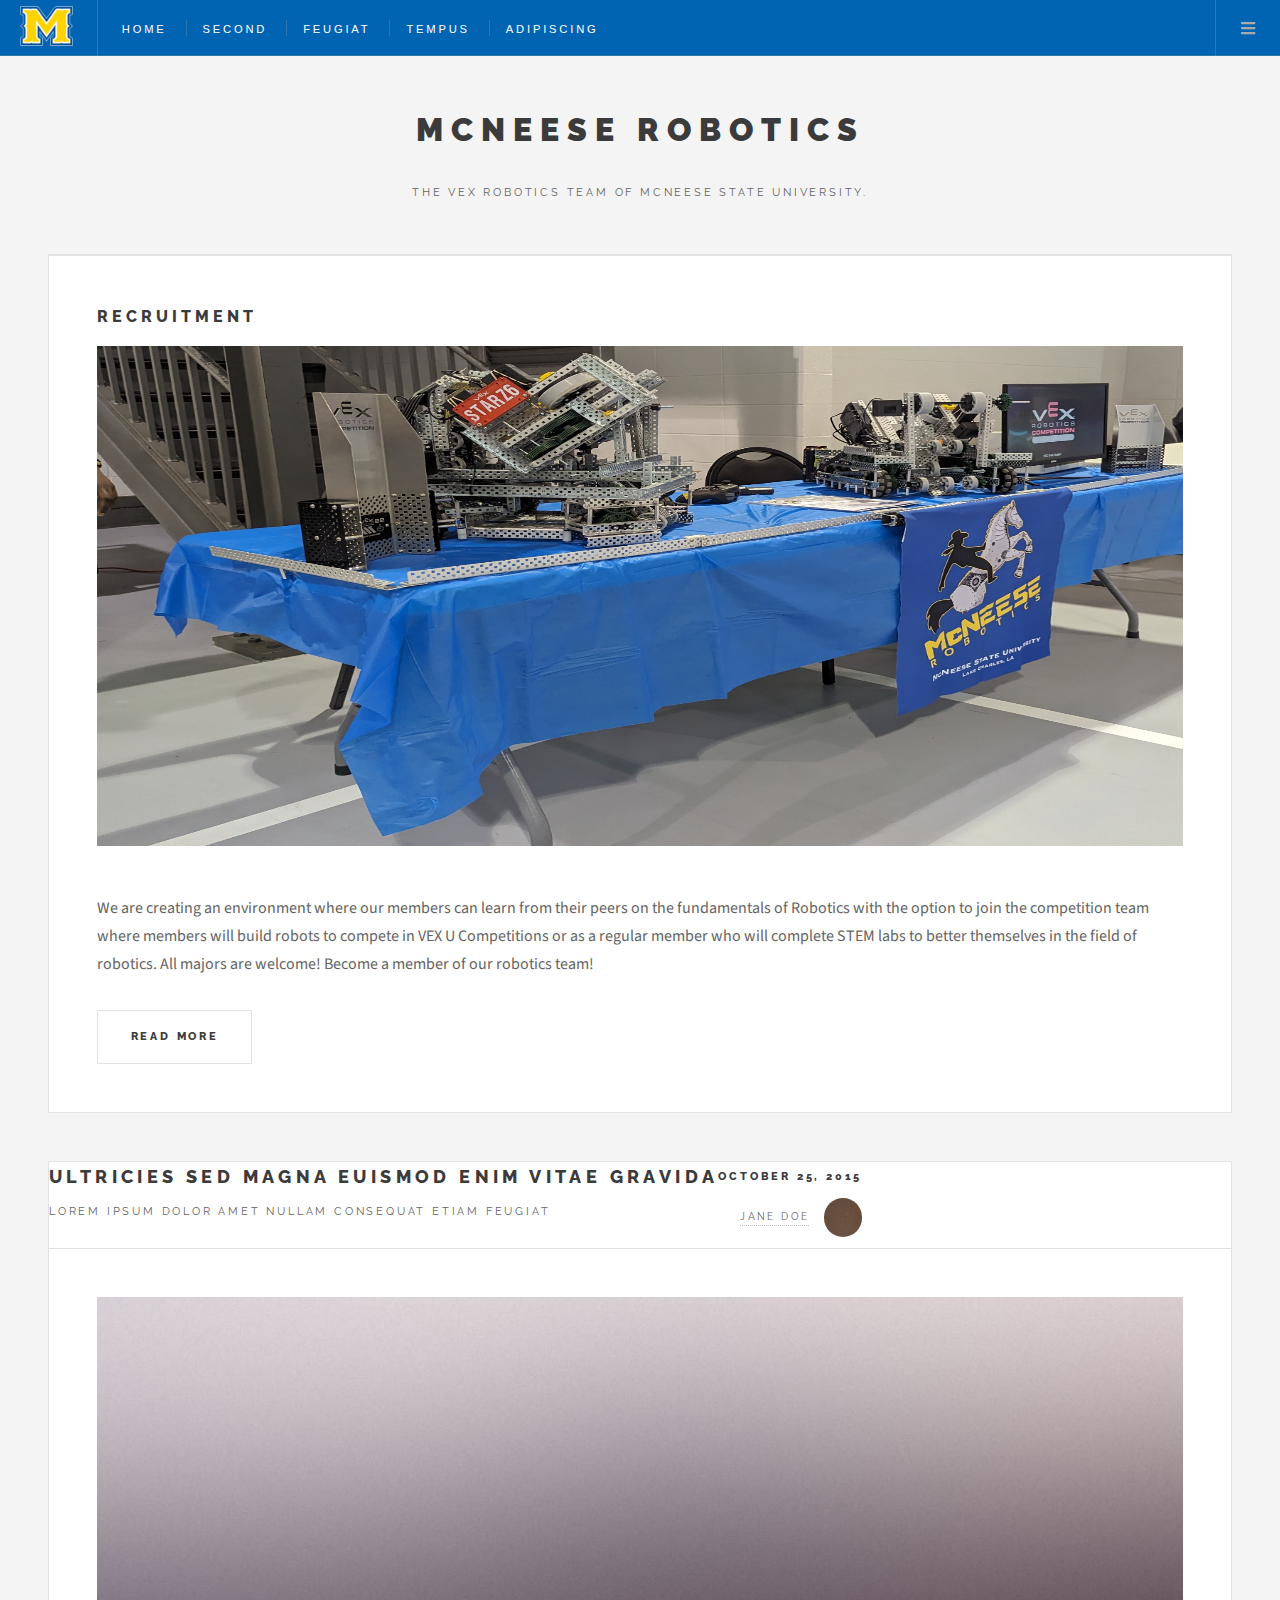
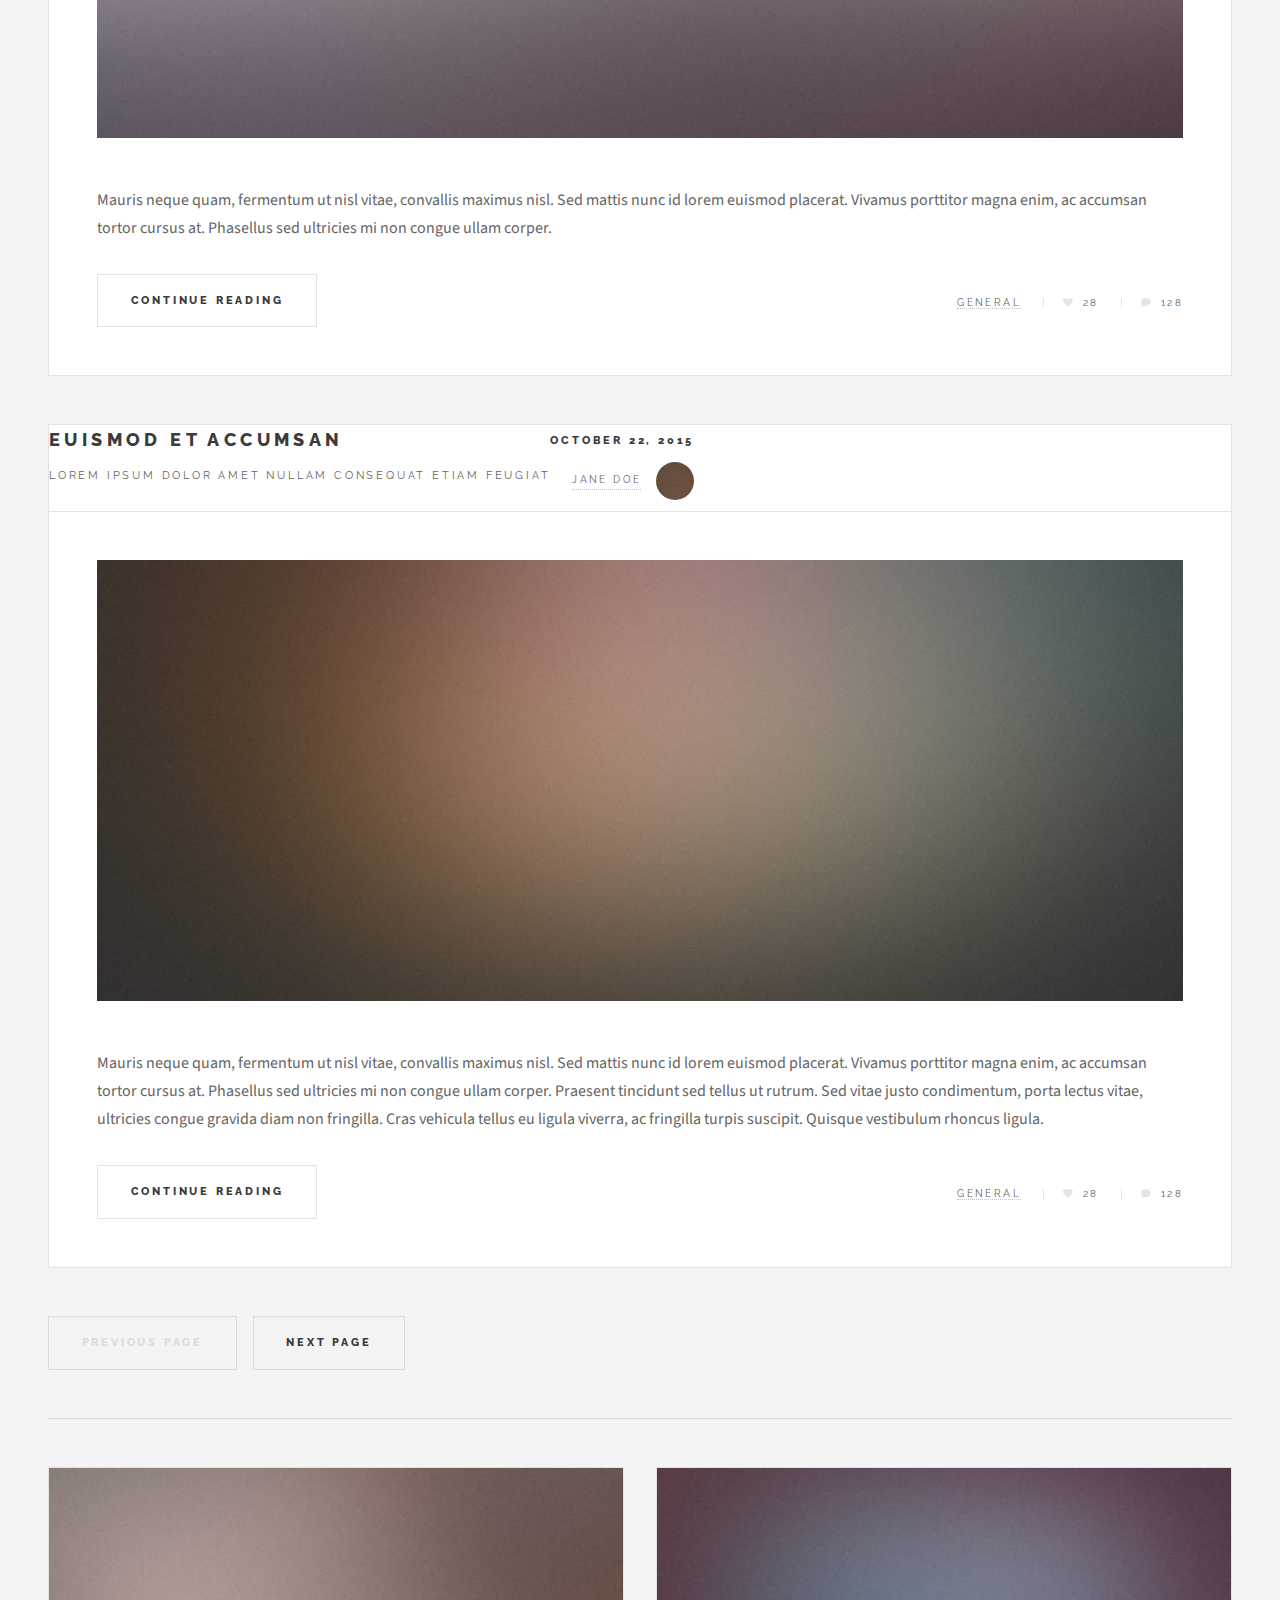
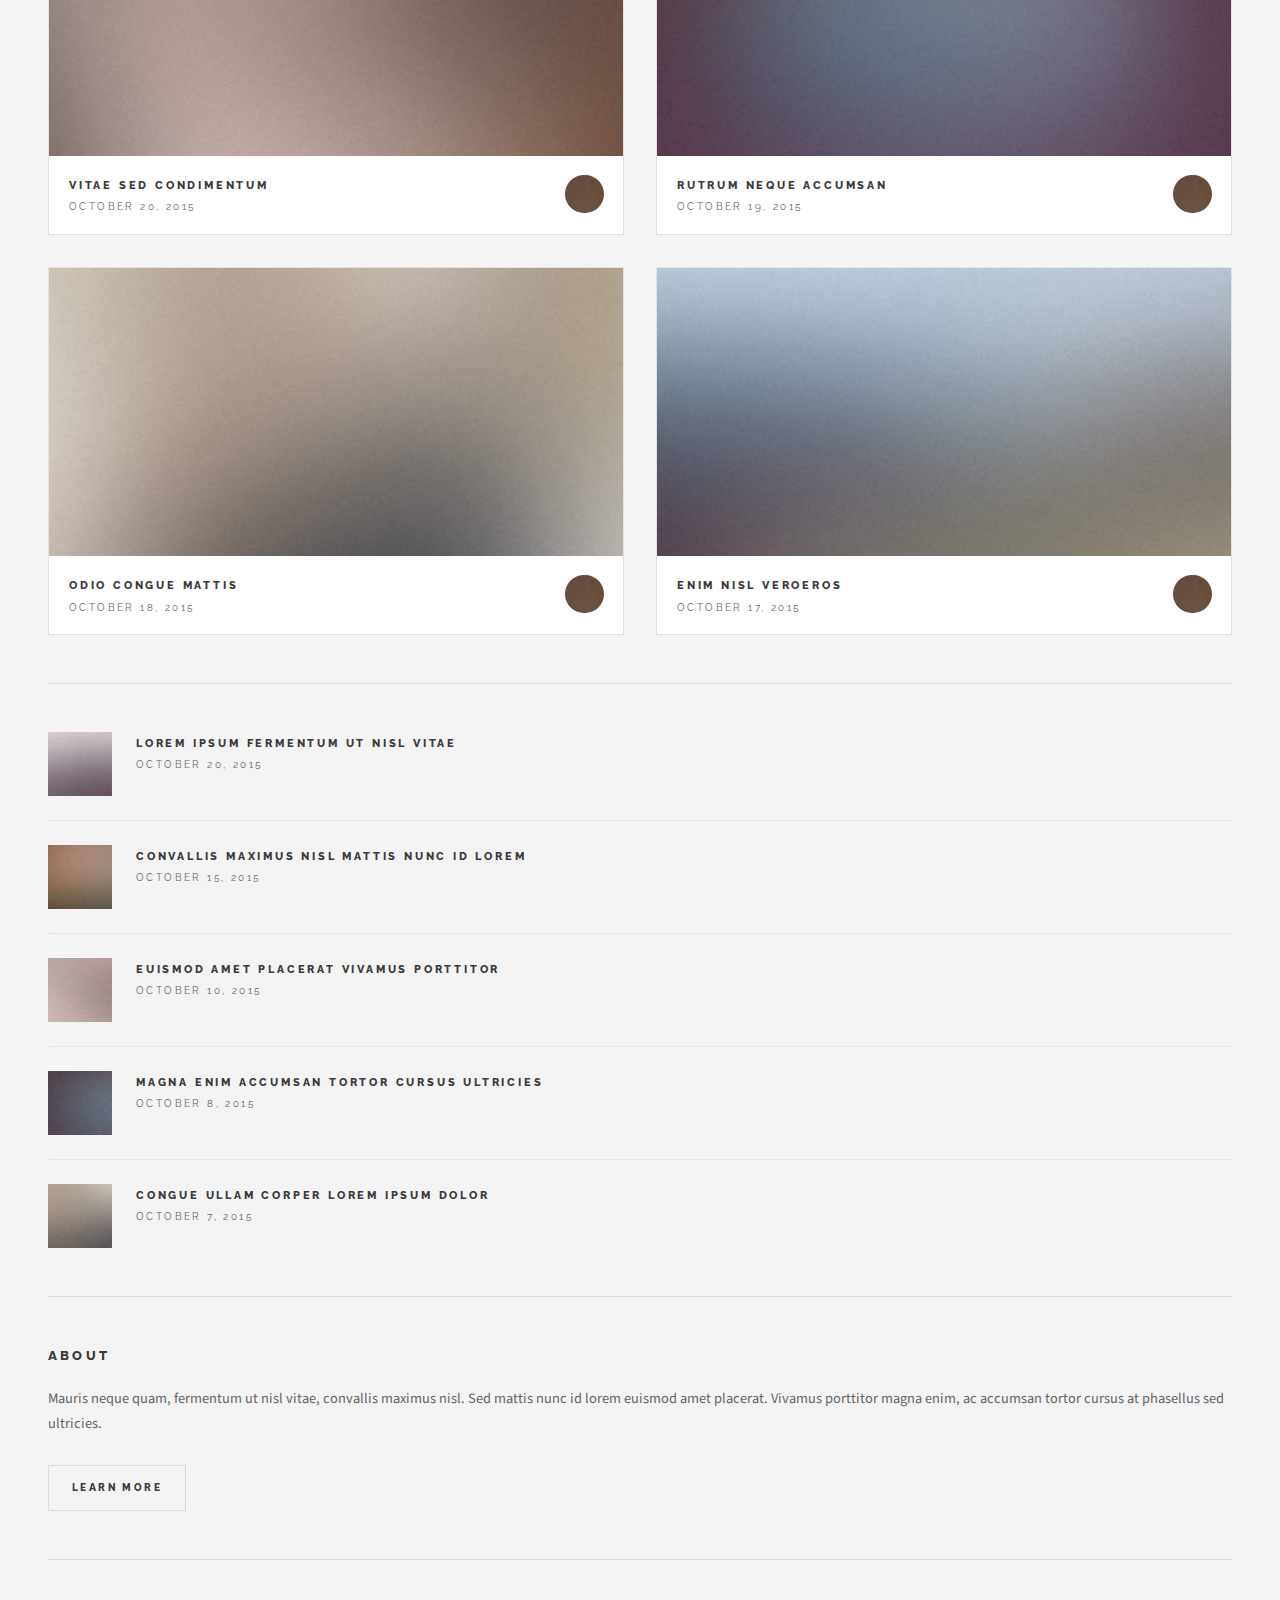
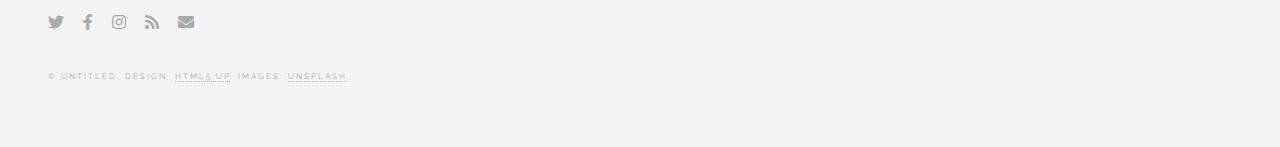
==== index.html @ b57c99d0 "1.0" ====
<!DOCTYPE HTML>
<!--
	Future Imperfect by HTML5 UP
	html5up.net | @ajlkn
	Free for personal and commercial use under the CCA 3.0 license (html5up.net/license)
-->
<html>
	<head>
		<title>Future Imperfect by HTML5 UP</title>
		<meta charset="utf-8" />
		<meta name="viewport" content="width=device-width, initial-scale=1, user-scalable=no" />
		<link rel="stylesheet" href="assets/css/main.css" />
	</head>
	<body class="is-preload">

		<!-- Wrapper -->
			<div id="wrapper">

				<!-- Header -->
					<header id="header">
						<img src="resources/images/McNeese_Athletics_logo.svg.png" width="52.76px" height="40px">
						<nav class="links">
							<ul>
								<li><a class="active" href="index.html">Home</a></li>
								<li><a href="single.html">second</a></li>
								<li><a href="#">Feugiat</a></li>
								<li><a href="#">Tempus</a></li>
								<li><a href="#">Adipiscing</a></li>
							</ul>
						</nav>
						<nav class="main">
							<ul>
								<!-- <li class="search">
									<a class="fa-search" href="#search">Search</a>
									<form id="search" method="get" action="#">
										<input type="text" name="query" placeholder="Search" />
									</form>
								</li> -->
								<li class="menu">
									<a class="fa-bars" href="#menu">Menu</a>
								</li>
							</ul>
						</nav>
					</header>

				<!-- Menu -->
					<section id="menu">

						<!-- Search -->
							<!-- <section>
								<form class="search" method="get" action="#">
									<input type="text" name="query" placeholder="Search" />
								</form>
							</section> -->

						<!-- Links -->
							<section>
								<ul class="links">
									<li>
										<a href="#">
											<h3>Lorem ipsum</h3>
											<p>Feugiat tempus veroeros dolor</p>
										</a>
									</li>
									<li>
										<a href="#">
											<h3>Dolor sit amet</h3>
											<p>Sed vitae justo condimentum</p>
										</a>
									</li>
									<li>
										<a href="#">
											<h3>Feugiat veroeros</h3>
											<p>Phasellus sed ultricies mi congue</p>
										</a>
									</li>
									<li>
										<a href="#">
											<h3>Etiam sed consequat</h3>
											<p>Porta lectus amet ultricies</p>
										</a>
									</li>
								</ul>
							</section>

						<!-- Actions -->
							<!-- <section>
								<ul class="actions stacked">
									<li><a href="#" class="button large fit">Log In</a></li>
								</ul>
							</section> -->

					</section>

				<!-- Main -->
					<div id="main">

						<!-- Post -->
							<article class="post">
								<header>


								</header>
								<h1>Recruitment</h1>
								<a href="single.html" class="image featured"><img src="resources/images/roboticsRecruitment.jpg" height="500px" weight="840px"alt="" /></a>
								<p>We are creating an environment where our members can learn from their peers on the fundamentals of Robotics with
									the option to join the competition team where
									members will build robots to compete in VEX U Competitions
									or as a regular member who will complete STEM labs to better themselves in the field of robotics.
									All majors are welcome! Become a member of our robotics team!</p>
								<footer>
									<ul class="actions">
										<li><a href="recruitment.html" class="button large">Read More</a></li>
									</ul>
								</footer>
							</article>

						<!-- Post -->
							<article class="post">
								<header>
									<div class="title">
										<h2><a href="single.html">Ultricies sed magna euismod enim vitae gravida</a></h2>
										<p>Lorem ipsum dolor amet nullam consequat etiam feugiat</p>
									</div>
									<div class="meta">
										<time class="published" datetime="2015-10-25">October 25, 2015</time>
										<a href="#" class="author"><span class="name">Jane Doe</span><img src="images/avatar.jpg" alt="" /></a>
									</div>
								</header>
								<a href="single.html" class="image featured"><img src="images/pic02.jpg" alt="" /></a>
								<p>Mauris neque quam, fermentum ut nisl vitae, convallis maximus nisl. Sed mattis nunc id lorem euismod placerat. Vivamus porttitor magna enim, ac accumsan tortor cursus at. Phasellus sed ultricies mi non congue ullam corper.</p>
								<footer>
									<ul class="actions">
										<li><a href="single.html" class="button large">Continue Reading</a></li>
									</ul>
									<ul class="stats">
										<li><a href="#">General</a></li>
										<li><a href="#" class="icon solid fa-heart">28</a></li>
										<li><a href="#" class="icon solid fa-comment">128</a></li>
									</ul>
								</footer>
							</article>

						<!-- Post -->
							<article class="post">
								<header>
									<div class="title">
										<h2><a href="single.html">Euismod et accumsan</a></h2>
										<p>Lorem ipsum dolor amet nullam consequat etiam feugiat</p>
									</div>
									<div class="meta">
										<time class="published" datetime="2015-10-22">October 22, 2015</time>
										<a href="#" class="author"><span class="name">Jane Doe</span><img src="images/avatar.jpg" alt="" /></a>
									</div>
								</header>
								<a href="single.html" class="image featured"><img src="images/pic03.jpg" alt="" /></a>
								<p>Mauris neque quam, fermentum ut nisl vitae, convallis maximus nisl. Sed mattis nunc id lorem euismod placerat. Vivamus porttitor magna enim, ac accumsan tortor cursus at. Phasellus sed ultricies mi non congue ullam corper. Praesent tincidunt sed tellus ut rutrum. Sed vitae justo condimentum, porta lectus vitae, ultricies congue gravida diam non fringilla. Cras vehicula tellus eu ligula viverra, ac fringilla turpis suscipit. Quisque vestibulum rhoncus ligula.</p>
								<footer>
									<ul class="actions">
										<li><a href="single.html" class="button large">Continue Reading</a></li>
									</ul>
									<ul class="stats">
										<li><a href="#">General</a></li>
										<li><a href="#" class="icon solid fa-heart">28</a></li>
										<li><a href="#" class="icon solid fa-comment">128</a></li>
									</ul>
								</footer>
							</article>

			

						<!-- Pagination -->
							<ul class="actions pagination">
								<li><a href="" class="disabled button large previous">Previous Page</a></li>
								<li><a href="#" class="button large next">Next Page</a></li>
							</ul>

					</div>

				<!-- Sidebar -->
					<section id="sidebar">

						<!-- Intro -->
							<section id="intro">
								<header>
									<h2>McNeese Robotics</h2>
									<p>The VEX Robotics team of McNeese State University.</p>
								</header>
							</section>

						<!-- Mini Posts -->
							<section>
								<div class="mini-posts">

									<!-- Mini Post -->
										<article class="mini-post">
											<header>
												<h3><a href="single.html">Vitae sed condimentum</a></h3>
												<time class="published" datetime="2015-10-20">October 20, 2015</time>
												<a href="#" class="author"><img src="images/avatar.jpg" alt="" /></a>
											</header>
											<a href="single.html" class="image"><img src="images/pic04.jpg" alt="" /></a>
										</article>

									<!-- Mini Post -->
										<article class="mini-post">
											<header>
												<h3><a href="single.html">Rutrum neque accumsan</a></h3>
												<time class="published" datetime="2015-10-19">October 19, 2015</time>
												<a href="#" class="author"><img src="images/avatar.jpg" alt="" /></a>
											</header>
											<a href="single.html" class="image"><img src="images/pic05.jpg" alt="" /></a>
										</article>

									<!-- Mini Post -->
										<article class="mini-post">
											<header>
												<h3><a href="single.html">Odio congue mattis</a></h3>
												<time class="published" datetime="2015-10-18">October 18, 2015</time>
												<a href="#" class="author"><img src="images/avatar.jpg" alt="" /></a>
											</header>
											<a href="single.html" class="image"><img src="images/pic06.jpg" alt="" /></a>
										</article>

									<!-- Mini Post -->
										<article class="mini-post">
											<header>
												<h3><a href="single.html">Enim nisl veroeros</a></h3>
												<time class="published" datetime="2015-10-17">October 17, 2015</time>
												<a href="#" class="author"><img src="images/avatar.jpg" alt="" /></a>
											</header>
											<a href="single.html" class="image"><img src="images/pic07.jpg" alt="" /></a>
										</article>

								</div>
							</section>

						<!-- Posts List -->
							<section>
								<ul class="posts">
									<li>
										<article>
											<header>
												<h3><a href="single.html">Lorem ipsum fermentum ut nisl vitae</a></h3>
												<time class="published" datetime="2015-10-20">October 20, 2015</time>
											</header>
											<a href="single.html" class="image"><img src="images/pic08.jpg" alt="" /></a>
										</article>
									</li>
									<li>
										<article>
											<header>
												<h3><a href="single.html">Convallis maximus nisl mattis nunc id lorem</a></h3>
												<time class="published" datetime="2015-10-15">October 15, 2015</time>
											</header>
											<a href="single.html" class="image"><img src="images/pic09.jpg" alt="" /></a>
										</article>
									</li>
									<li>
										<article>
											<header>
												<h3><a href="single.html">Euismod amet placerat vivamus porttitor</a></h3>
												<time class="published" datetime="2015-10-10">October 10, 2015</time>
											</header>
											<a href="single.html" class="image"><img src="images/pic10.jpg" alt="" /></a>
										</article>
									</li>
									<li>
										<article>
											<header>
												<h3><a href="single.html">Magna enim accumsan tortor cursus ultricies</a></h3>
												<time class="published" datetime="2015-10-08">October 8, 2015</time>
											</header>
											<a href="single.html" class="image"><img src="images/pic11.jpg" alt="" /></a>
										</article>
									</li>
									<li>
										<article>
											<header>
												<h3><a href="single.html">Congue ullam corper lorem ipsum dolor</a></h3>
												<time class="published" datetime="2015-10-06">October 7, 2015</time>
											</header>
											<a href="single.html" class="image"><img src="images/pic12.jpg" alt="" /></a>
										</article>
									</li>
								</ul>
							</section>

						<!-- About -->
							<section class="blurb">
								<h2>About</h2>
								<p>Mauris neque quam, fermentum ut nisl vitae, convallis maximus nisl. Sed mattis nunc id lorem euismod amet placerat. Vivamus porttitor magna enim, ac accumsan tortor cursus at phasellus sed ultricies.</p>
								<ul class="actions">
									<li><a href="#" class="button">Learn More</a></li>
								</ul>
							</section>

						<!-- Footer -->
							<section id="footer">
								<ul class="icons">
									<li><a href="#" class="icon brands fa-twitter"><span class="label">Twitter</span></a></li>
									<li><a href="#" class="icon brands fa-facebook-f"><span class="label">Facebook</span></a></li>
									<li><a href="#" class="icon brands fa-instagram"><span class="label">Instagram</span></a></li>
									<li><a href="#" class="icon solid fa-rss"><span class="label">RSS</span></a></li>
									<li><a href="#" class="icon solid fa-envelope"><span class="label">Email</span></a></li>
								</ul>
								<p class="copyright">&copy; Untitled. Design: <a href="http://html5up.net">HTML5 UP</a>. Images: <a href="http://unsplash.com">Unsplash</a>.</p>
							</section>

					</section>

			</div>

		<!-- Scripts -->
			<script src="assets/js/jquery.min.js"></script>
			<script src="assets/js/browser.min.js"></script>
			<script src="assets/js/breakpoints.min.js"></script>
			<script src="assets/js/util.js"></script>
			<script src="assets/js/main.js"></script>

	</body>
</html>
---- assets/css/main.css ----
@import url(fontawesome-all.min.css);
@import url("https://fonts.googleapis.com/css?family=Source+Sans+Pro:400,700|Raleway:400,800,900");

/*
	Future Imperfect by HTML5 UP
	html5up.net | @ajlkn
	Free for personal and commercial use under the CCA 3.0 license (html5up.net/license)
*/

html, body, div, span, applet, object,
iframe, h1, h2, h3, h4, h5, h6, p, blockquote,
pre, a, abbr, acronym, address, big, cite,
code, del, dfn, em, img, ins, kbd, q, s, samp,
small, strike, strong, sub, sup, tt, var, b,
u, i, center, dl, dt, dd, ol, ul, li, fieldset,
form, label, legend, table, caption, tbody,
tfoot, thead, tr, th, td, article, aside,
canvas, details, embed, figure, figcaption,
footer, header, hgroup, menu, nav, output, ruby,
section, summary, time, mark, audio, video {
	margin: 0;
	padding: 0;
	border: 0;
	font-size: 100%;
	font: inherit;
	vertical-align: baseline;}

article, aside, details, figcaption, figure,
footer, header, hgroup, menu, nav, section {
	display: block;}

body {
	line-height: 1;
}

ol, ul {
	list-style: none;
}

blockquote, q {
	quotes: none;
}

	blockquote:before, blockquote:after, q:before, q:after {
		content: '';
		content: none;
	}

table {
	border-collapse: collapse;
	border-spacing: 0;
}

body {
	-webkit-text-size-adjust: none;
}

mark {
	background-color: transparent;
	color: inherit;
}

input::-moz-focus-inner {
	border: 0;
	padding: 0;
}

input, select, textarea {
	-moz-appearance: none;
	-webkit-appearance: none;
	-ms-appearance: none;
	appearance: none;
}

/* Basic */

	@-ms-viewport {
		width: device-width;
	}

	body {
		-ms-overflow-style: scrollbar;
	}

	@media screen and (max-width: 480px) {

		html, body {
			min-width: 320px;
		}

	}

	html {
		box-sizing: border-box;
	}

	*, *:before, *:after {
		box-sizing: inherit;
	}

	body {
		background: #f4f4f4;
	}

		body.is-preload *, body.is-preload *:before, body.is-preload *:after {
			-moz-animation: none !important;
			-webkit-animation: none !important;
			-ms-animation: none !important;
			animation: none !important;
			-moz-transition: none !important;
			-webkit-transition: none !important;
			-ms-transition: none !important;
			transition: none !important;
		}

/* Type */

	body, input, select, textarea {
		color: #646464;
		font-family: "Source Sans Pro", Helvetica, sans-serif;
		font-size: 14pt;
		font-weight: 400;
		line-height: 1.75;
	}

		@media screen and (max-width: 1680px) {

			body, input, select, textarea {
				font-size: 12pt;
			}

		}

		@media screen and (max-width: 1280px) {

			body, input, select, textarea {
				font-size: 12pt;
			}

		}

		@media screen and (max-width: 980px) {

			body, input, select, textarea {
				font-size: 12pt;
			}

		}

		@media screen and (max-width: 736px) {

			body, input, select, textarea {
				font-size: 12pt;
			}

		}

		@media screen and (max-width: 480px) {

			body, input, select, textarea {
				font-size: 12pt;
			}

		}

	a {
		-moz-transition: color 0.2s ease, border-bottom-color 0.2s ease;
		-webkit-transition: color 0.2s ease, border-bottom-color 0.2s ease;
		-ms-transition: color 0.2s ease, border-bottom-color 0.2s ease;
		transition: color 0.2s ease, border-bottom-color 0.2s ease;
		border-bottom: dotted 1px rgba(160, 160, 160, 0.65);
		color: inherit;
		text-decoration: none;
	}

		a:before {
			-moz-transition: color 0.2s ease;
			-webkit-transition: color 0.2s ease;
			-ms-transition: color 0.2s ease;
			transition: color 0.2s ease;
		}

		a:hover {
			border-bottom-color: transparent;
			color: #fad703 !important;
		}

			a:hover:before {
				color: #2ebaae !important;
			}

	strong, b {
		color: #3c3b3b;
		font-weight: 700;
	}

	em, i {
		font-style: italic;
	}

	p {
		margin: 0 0 2em 0;
	}

	h1, h2, h3, h4, h5, h6 {
		color: #3c3b3b;
		font-family: "Raleway", Helvetica, sans-serif;
		font-weight: 800;
		letter-spacing: 0.25em;
		line-height: 1.65;
		margin: 0 0 1em 0;
		text-transform: uppercase;
	}

		h1 a, h2 a, h3 a, h4 a, h5 a, h6 a {
			color: inherit;
			border-bottom: 0;
		}

	h2 {
		font-size: 1.1em;
	}

	h3 {
		font-size: 0.9em;
	}

	h4 {
		font-size: 0.7em;
	}

	h5 {
		font-size: 0.7em;
	}

	h6 {
		font-size: 0.7em;
	}

	sub {
		font-size: 0.8em;
		position: relative;
		top: 0.5em;
	}

	sup {
		font-size: 0.8em;
		position: relative;
		top: -0.5em;
	}

	blockquote {
		border-left: solid 4px rgba(160, 160, 160, 0.3);
		font-style: italic;
		margin: 0 0 2em 0;
		padding: 0.5em 0 0.5em 2em;
	}

	code {
		background: rgba(160, 160, 160, 0.075);
		border: solid 1px rgba(160, 160, 160, 0.3);
		font-family: "Courier New", monospace;
		font-size: 0.9em;
		margin: 0 0.25em;
		padding: 0.25em 0.65em;
	}

	pre {
		-webkit-overflow-scrolling: touch;
		font-family: "Courier New", monospace;
		font-size: 0.9em;
		margin: 0 0 2em 0;
	}

		pre code {
			display: block;
			line-height: 1.75em;
			padding: 1em 1.5em;
			overflow-x: auto;
		}

	hr {
		border: 0;
		border-bottom: solid 1px rgba(160, 160, 160, 0.3);
		margin: 2em 0;
	}

		hr.major {
			margin: 3em 0;
		}

	.align-left {
		text-align: left;
	}

	.align-center {
		text-align: center;
	}

	.align-right {
		text-align: right;
	}

/* Row */

	.row {
		display: flex;
		flex-wrap: wrap;
		box-sizing: border-box;
		align-items: stretch;
	}

		.row > * {
			box-sizing: border-box;
		}

		.row.gtr-uniform > * > :last-child {
			margin-bottom: 0;
		}

		.row.aln-left {
			justify-content: flex-start;
		}

		.row.aln-center {
			justify-content: center;
		}

		.row.aln-right {
			justify-content: flex-end;
		}

		.row.aln-top {
			align-items: flex-start;
		}

		.row.aln-middle {
			align-items: center;
		}

		.row.aln-bottom {
			align-items: flex-end;
		}

		.row > .imp {
			order: -1;
		}

		.row > .col-1 {
			width: 8.33333%;
		}

		.row > .off-1 {
			margin-left: 8.33333%;
		}

		.row > .col-2 {
			width: 16.66667%;
		}

		.row > .off-2 {
			margin-left: 16.66667%;
		}

		.row > .col-3 {
			width: 25%;
		}

		.row > .off-3 {
			margin-left: 25%;
		}

		.row > .col-4 {
			width: 33.33333%;
		}

		.row > .off-4 {
			margin-left: 33.33333%;
		}

		.row > .col-5 {
			width: 41.66667%;
		}

		.row > .off-5 {
			margin-left: 41.66667%;
		}

		.row > .col-6 {
			width: 50%;
		}

		.row > .off-6 {
			margin-left: 50%;
		}

		.row > .col-7 {
			width: 58.33333%;
		}

		.row > .off-7 {
			margin-left: 58.33333%;
		}

		.row > .col-8 {
			width: 66.66667%;
		}

		.row > .off-8 {
			margin-left: 66.66667%;
		}

		.row > .col-9 {
			width: 75%;
		}

		.row > .off-9 {
			margin-left: 75%;
		}

		.row > .col-10 {
			width: 83.33333%;
		}

		.row > .off-10 {
			margin-left: 83.33333%;
		}

		.row > .col-11 {
			width: 91.66667%;
		}

		.row > .off-11 {
			margin-left: 91.66667%;
		}

		.row > .col-12 {
			width: 100%;
		}

		.row > .off-12 {
			margin-left: 100%;
		}

		.row.gtr-0 {
			margin-top: 0;
			margin-left: 0em;
		}

			.row.gtr-0 > * {
				padding: 0 0 0 0em;
			}

			.row.gtr-0.gtr-uniform {
				margin-top: 0em;
			}

				.row.gtr-0.gtr-uniform > * {
					padding-top: 0em;
				}

		.row.gtr-25 {
			margin-top: 0;
			margin-left: -0.25em;
		}

			.row.gtr-25 > * {
				padding: 0 0 0 0.25em;
			}

			.row.gtr-25.gtr-uniform {
				margin-top: -0.25em;
			}

				.row.gtr-25.gtr-uniform > * {
					padding-top: 0.25em;
				}

		.row.gtr-50 {
			margin-top: 0;
			margin-left: -0.5em;
		}

			.row.gtr-50 > * {
				padding: 0 0 0 0.5em;
			}

			.row.gtr-50.gtr-uniform {
				margin-top: -0.5em;
			}

				.row.gtr-50.gtr-uniform > * {
					padding-top: 0.5em;
				}

		.row {
			margin-top: 0;
			margin-left: -1em;
		}

			.row > * {
				padding: 0 0 0 1em;
			}

			.row.gtr-uniform {
				margin-top: -1em;
			}

				.row.gtr-uniform > * {
					padding-top: 1em;
				}

		.row.gtr-150 {
			margin-top: 0;
			margin-left: -1.5em;
		}

			.row.gtr-150 > * {
				padding: 0 0 0 1.5em;
			}

			.row.gtr-150.gtr-uniform {
				margin-top: -1.5em;
			}

				.row.gtr-150.gtr-uniform > * {
					padding-top: 1.5em;
				}

		.row.gtr-200 {
			margin-top: 0;
			margin-left: -2em;
		}

			.row.gtr-200 > * {
				padding: 0 0 0 2em;
			}

			.row.gtr-200.gtr-uniform {
				margin-top: -2em;
			}

				.row.gtr-200.gtr-uniform > * {
					padding-top: 2em;
				}

		@media screen and (max-width: 1680px) {

			.row {
				display: flex;
				flex-wrap: wrap;
				box-sizing: border-box;
				align-items: stretch;
			}

				.row > * {
					box-sizing: border-box;
				}

				.row.gtr-uniform > * > :last-child {
					margin-bottom: 0;
				}

				.row.aln-left {
					justify-content: flex-start;
				}

				.row.aln-center {
					justify-content: center;
				}

				.row.aln-right {
					justify-content: flex-end;
				}

				.row.aln-top {
					align-items: flex-start;
				}

				.row.aln-middle {
					align-items: center;
				}

				.row.aln-bottom {
					align-items: flex-end;
				}

				.row > .imp-xlarge {
					order: -1;
				}

				.row > .col-1-xlarge {
					width: 8.33333%;
				}

				.row > .off-1-xlarge {
					margin-left: 8.33333%;
				}

				.row > .col-2-xlarge {
					width: 16.66667%;
				}

				.row > .off-2-xlarge {
					margin-left: 16.66667%;
				}

				.row > .col-3-xlarge {
					width: 25%;
				}

				.row > .off-3-xlarge {
					margin-left: 25%;
				}

				.row > .col-4-xlarge {
					width: 33.33333%;
				}

				.row > .off-4-xlarge {
					margin-left: 33.33333%;
				}

				.row > .col-5-xlarge {
					width: 41.66667%;
				}

				.row > .off-5-xlarge {
					margin-left: 41.66667%;
				}

				.row > .col-6-xlarge {
					width: 50%;
				}

				.row > .off-6-xlarge {
					margin-left: 50%;
				}

				.row > .col-7-xlarge {
					width: 58.33333%;
				}

				.row > .off-7-xlarge {
					margin-left: 58.33333%;
				}

				.row > .col-8-xlarge {
					width: 66.66667%;
				}

				.row > .off-8-xlarge {
					margin-left: 66.66667%;
				}

				.row > .col-9-xlarge {
					width: 75%;
				}

				.row > .off-9-xlarge {
					margin-left: 75%;
				}

				.row > .col-10-xlarge {
					width: 83.33333%;
				}

				.row > .off-10-xlarge {
					margin-left: 83.33333%;
				}

				.row > .col-11-xlarge {
					width: 91.66667%;
				}

				.row > .off-11-xlarge {
					margin-left: 91.66667%;
				}

				.row > .col-12-xlarge {
					width: 100%;
				}

				.row > .off-12-xlarge {
					margin-left: 100%;
				}

				.row.gtr-0 {
					margin-top: 0;
					margin-left: 0em;
				}

					.row.gtr-0 > * {
						padding: 0 0 0 0em;
					}

					.row.gtr-0.gtr-uniform {
						margin-top: 0em;
					}

						.row.gtr-0.gtr-uniform > * {
							padding-top: 0em;
						}

				.row.gtr-25 {
					margin-top: 0;
					margin-left: -0.25em;
				}

					.row.gtr-25 > * {
						padding: 0 0 0 0.25em;
					}

					.row.gtr-25.gtr-uniform {
						margin-top: -0.25em;
					}

						.row.gtr-25.gtr-uniform > * {
							padding-top: 0.25em;
						}

				.row.gtr-50 {
					margin-top: 0;
					margin-left: -0.5em;
				}

					.row.gtr-50 > * {
						padding: 0 0 0 0.5em;
					}

					.row.gtr-50.gtr-uniform {
						margin-top: -0.5em;
					}

						.row.gtr-50.gtr-uniform > * {
							padding-top: 0.5em;
						}

				.row {
					margin-top: 0;
					margin-left: -1em;
				}

					.row > * {
						padding: 0 0 0 1em;
					}

					.row.gtr-uniform {
						margin-top: -1em;
					}

						.row.gtr-uniform > * {
							padding-top: 1em;
						}

				.row.gtr-150 {
					margin-top: 0;
					margin-left: -1.5em;
				}

					.row.gtr-150 > * {
						padding: 0 0 0 1.5em;
					}

					.row.gtr-150.gtr-uniform {
						margin-top: -1.5em;
					}

						.row.gtr-150.gtr-uniform > * {
							padding-top: 1.5em;
						}

				.row.gtr-200 {
					margin-top: 0;
					margin-left: -2em;
				}

					.row.gtr-200 > * {
						padding: 0 0 0 2em;
					}

					.row.gtr-200.gtr-uniform {
						margin-top: -2em;
					}

						.row.gtr-200.gtr-uniform > * {
							padding-top: 2em;
						}

		}

		@media screen and (max-width: 1280px) {

			.row {
				display: flex;
				flex-wrap: wrap;
				box-sizing: border-box;
				align-items: stretch;
			}

				.row > * {
					box-sizing: border-box;
				}

				.row.gtr-uniform > * > :last-child {
					margin-bottom: 0;
				}

				.row.aln-left {
					justify-content: flex-start;
				}

				.row.aln-center {
					justify-content: center;
				}

				.row.aln-right {
					justify-content: flex-end;
				}

				.row.aln-top {
					align-items: flex-start;
				}

				.row.aln-middle {
					align-items: center;
				}

				.row.aln-bottom {
					align-items: flex-end;
				}

				.row > .imp-large {
					order: -1;
				}

				.row > .col-1-large {
					width: 8.33333%;
				}

				.row > .off-1-large {
					margin-left: 8.33333%;
				}

				.row > .col-2-large {
					width: 16.66667%;
				}

				.row > .off-2-large {
					margin-left: 16.66667%;
				}

				.row > .col-3-large {
					width: 25%;
				}

				.row > .off-3-large {
					margin-left: 25%;
				}

				.row > .col-4-large {
					width: 33.33333%;
				}

				.row > .off-4-large {
					margin-left: 33.33333%;
				}

				.row > .col-5-large {
					width: 41.66667%;
				}

				.row > .off-5-large {
					margin-left: 41.66667%;
				}

				.row > .col-6-large {
					width: 50%;
				}

				.row > .off-6-large {
					margin-left: 50%;
				}

				.row > .col-7-large {
					width: 58.33333%;
				}

				.row > .off-7-large {
					margin-left: 58.33333%;
				}

				.row > .col-8-large {
					width: 66.66667%;
				}

				.row > .off-8-large {
					margin-left: 66.66667%;
				}

				.row > .col-9-large {
					width: 75%;
				}

				.row > .off-9-large {
					margin-left: 75%;
				}

				.row > .col-10-large {
					width: 83.33333%;
				}

				.row > .off-10-large {
					margin-left: 83.33333%;
				}

				.row > .col-11-large {
					width: 91.66667%;
				}

				.row > .off-11-large {
					margin-left: 91.66667%;
				}

				.row > .col-12-large {
					width: 100%;
				}

				.row > .off-12-large {
					margin-left: 100%;
				}

				.row.gtr-0 {
					margin-top: 0;
					margin-left: 0em;
				}

					.row.gtr-0 > * {
						padding: 0 0 0 0em;
					}

					.row.gtr-0.gtr-uniform {
						margin-top: 0em;
					}

						.row.gtr-0.gtr-uniform > * {
							padding-top: 0em;
						}

				.row.gtr-25 {
					margin-top: 0;
					margin-left: -0.25em;
				}

					.row.gtr-25 > * {
						padding: 0 0 0 0.25em;
					}

					.row.gtr-25.gtr-uniform {
						margin-top: -0.25em;
					}

						.row.gtr-25.gtr-uniform > * {
							padding-top: 0.25em;
						}

				.row.gtr-50 {
					margin-top: 0;
					margin-left: -0.5em;
				}

					.row.gtr-50 > * {
						padding: 0 0 0 0.5em;
					}

					.row.gtr-50.gtr-uniform {
						margin-top: -0.5em;
					}

						.row.gtr-50.gtr-uniform > * {
							padding-top: 0.5em;
						}

				.row {
					margin-top: 0;
					margin-left: -1em;
				}

					.row > * {
						padding: 0 0 0 1em;
					}

					.row.gtr-uniform {
						margin-top: -1em;
					}

						.row.gtr-uniform > * {
							padding-top: 1em;
						}

				.row.gtr-150 {
					margin-top: 0;
					margin-left: -1.5em;
				}

					.row.gtr-150 > * {
						padding: 0 0 0 1.5em;
					}

					.row.gtr-150.gtr-uniform {
						margin-top: -1.5em;
					}

						.row.gtr-150.gtr-uniform > * {
							padding-top: 1.5em;
						}

				.row.gtr-200 {
					margin-top: 0;
					margin-left: -2em;
				}

					.row.gtr-200 > * {
						padding: 0 0 0 2em;
					}

					.row.gtr-200.gtr-uniform {
						margin-top: -2em;
					}

						.row.gtr-200.gtr-uniform > * {
							padding-top: 2em;
						}

		}

		@media screen and (max-width: 980px) {

			.row {
				display: flex;
				flex-wrap: wrap;
				box-sizing: border-box;
				align-items: stretch;
			}

				.row > * {
					box-sizing: border-box;
				}

				.row.gtr-uniform > * > :last-child {
					margin-bottom: 0;
				}

				.row.aln-left {
					justify-content: flex-start;
				}

				.row.aln-center {
					justify-content: center;
				}

				.row.aln-right {
					justify-content: flex-end;
				}

				.row.aln-top {
					align-items: flex-start;
				}

				.row.aln-middle {
					align-items: center;
				}

				.row.aln-bottom {
					align-items: flex-end;
				}

				.row > .imp-medium {
					order: -1;
				}

				.row > .col-1-medium {
					width: 8.33333%;
				}

				.row > .off-1-medium {
					margin-left: 8.33333%;
				}

				.row > .col-2-medium {
					width: 16.66667%;
				}

				.row > .off-2-medium {
					margin-left: 16.66667%;
				}

				.row > .col-3-medium {
					width: 25%;
				}

				.row > .off-3-medium {
					margin-left: 25%;
				}

				.row > .col-4-medium {
					width: 33.33333%;
				}

				.row > .off-4-medium {
					margin-left: 33.33333%;
				}

				.row > .col-5-medium {
					width: 41.66667%;
				}

				.row > .off-5-medium {
					margin-left: 41.66667%;
				}

				.row > .col-6-medium {
					width: 50%;
				}

				.row > .off-6-medium {
					margin-left: 50%;
				}

				.row > .col-7-medium {
					width: 58.33333%;
				}

				.row > .off-7-medium {
					margin-left: 58.33333%;
				}

				.row > .col-8-medium {
					width: 66.66667%;
				}

				.row > .off-8-medium {
					margin-left: 66.66667%;
				}

				.row > .col-9-medium {
					width: 75%;
				}

				.row > .off-9-medium {
					margin-left: 75%;
				}

				.row > .col-10-medium {
					width: 83.33333%;
				}

				.row > .off-10-medium {
					margin-left: 83.33333%;
				}

				.row > .col-11-medium {
					width: 91.66667%;
				}

				.row > .off-11-medium {
					margin-left: 91.66667%;
				}

				.row > .col-12-medium {
					width: 100%;
				}

				.row > .off-12-medium {
					margin-left: 100%;
				}

				.row.gtr-0 {
					margin-top: 0;
					margin-left: 0em;
				}

					.row.gtr-0 > * {
						padding: 0 0 0 0em;
					}

					.row.gtr-0.gtr-uniform {
						margin-top: 0em;
					}

						.row.gtr-0.gtr-uniform > * {
							padding-top: 0em;
						}

				.row.gtr-25 {
					margin-top: 0;
					margin-left: -0.25em;
				}

					.row.gtr-25 > * {
						padding: 0 0 0 0.25em;
					}

					.row.gtr-25.gtr-uniform {
						margin-top: -0.25em;
					}

						.row.gtr-25.gtr-uniform > * {
							padding-top: 0.25em;
						}

				.row.gtr-50 {
					margin-top: 0;
					margin-left: -0.5em;
				}

					.row.gtr-50 > * {
						padding: 0 0 0 0.5em;
					}

					.row.gtr-50.gtr-uniform {
						margin-top: -0.5em;
					}

						.row.gtr-50.gtr-uniform > * {
							padding-top: 0.5em;
						}

				.row {
					margin-top: 0;
					margin-left: -1em;
				}

					.row > * {
						padding: 0 0 0 1em;
					}

					.row.gtr-uniform {
						margin-top: -1em;
					}

						.row.gtr-uniform > * {
							padding-top: 1em;
						}

				.row.gtr-150 {
					margin-top: 0;
					margin-left: -1.5em;
				}

					.row.gtr-150 > * {
						padding: 0 0 0 1.5em;
					}

					.row.gtr-150.gtr-uniform {
						margin-top: -1.5em;
					}

						.row.gtr-150.gtr-uniform > * {
							padding-top: 1.5em;
						}

				.row.gtr-200 {
					margin-top: 0;
					margin-left: -2em;
				}

					.row.gtr-200 > * {
						padding: 0 0 0 2em;
					}

					.row.gtr-200.gtr-uniform {
						margin-top: -2em;
					}

						.row.gtr-200.gtr-uniform > * {
							padding-top: 2em;
						}

		}

		@media screen and (max-width: 736px) {

			.row {
				display: flex;
				flex-wrap: wrap;
				box-sizing: border-box;
				align-items: stretch;
			}

				.row > * {
					box-sizing: border-box;
				}

				.row.gtr-uniform > * > :last-child {
					margin-bottom: 0;
				}

				.row.aln-left {
					justify-content: flex-start;
				}

				.row.aln-center {
					justify-content: center;
				}

				.row.aln-right {
					justify-content: flex-end;
				}

				.row.aln-top {
					align-items: flex-start;
				}

				.row.aln-middle {
					align-items: center;
				}

				.row.aln-bottom {
					align-items: flex-end;
				}

				.row > .imp-small {
					order: -1;
				}

				.row > .col-1-small {
					width: 8.33333%;
				}

				.row > .off-1-small {
					margin-left: 8.33333%;
				}

				.row > .col-2-small {
					width: 16.66667%;
				}

				.row > .off-2-small {
					margin-left: 16.66667%;
				}

				.row > .col-3-small {
					width: 25%;
				}

				.row > .off-3-small {
					margin-left: 25%;
				}

				.row > .col-4-small {
					width: 33.33333%;
				}

				.row > .off-4-small {
					margin-left: 33.33333%;
				}

				.row > .col-5-small {
					width: 41.66667%;
				}

				.row > .off-5-small {
					margin-left: 41.66667%;
				}

				.row > .col-6-small {
					width: 50%;
				}

				.row > .off-6-small {
					margin-left: 50%;
				}

				.row > .col-7-small {
					width: 58.33333%;
				}

				.row > .off-7-small {
					margin-left: 58.33333%;
				}

				.row > .col-8-small {
					width: 66.66667%;
				}

				.row > .off-8-small {
					margin-left: 66.66667%;
				}

				.row > .col-9-small {
					width: 75%;
				}

				.row > .off-9-small {
					margin-left: 75%;
				}

				.row > .col-10-small {
					width: 83.33333%;
				}

				.row > .off-10-small {
					margin-left: 83.33333%;
				}

				.row > .col-11-small {
					width: 91.66667%;
				}

				.row > .off-11-small {
					margin-left: 91.66667%;
				}

				.row > .col-12-small {
					width: 100%;
				}

				.row > .off-12-small {
					margin-left: 100%;
				}

				.row.gtr-0 {
					margin-top: 0;
					margin-left: 0em;
				}

					.row.gtr-0 > * {
						padding: 0 0 0 0em;
					}

					.row.gtr-0.gtr-uniform {
						margin-top: 0em;
					}

						.row.gtr-0.gtr-uniform > * {
							padding-top: 0em;
						}

				.row.gtr-25 {
					margin-top: 0;
					margin-left: -0.25em;
				}

					.row.gtr-25 > * {
						padding: 0 0 0 0.25em;
					}

					.row.gtr-25.gtr-uniform {
						margin-top: -0.25em;
					}

						.row.gtr-25.gtr-uniform > * {
							padding-top: 0.25em;
						}

				.row.gtr-50 {
					margin-top: 0;
					margin-left: -0.5em;
				}

					.row.gtr-50 > * {
						padding: 0 0 0 0.5em;
					}

					.row.gtr-50.gtr-uniform {
						margin-top: -0.5em;
					}

						.row.gtr-50.gtr-uniform > * {
							padding-top: 0.5em;
						}

				.row {
					margin-top: 0;
					margin-left: -1em;
				}

					.row > * {
						padding: 0 0 0 1em;
					}

					.row.gtr-uniform {
						margin-top: -1em;
					}

						.row.gtr-uniform > * {
							padding-top: 1em;
						}

				.row.gtr-150 {
					margin-top: 0;
					margin-left: -1.5em;
				}

					.row.gtr-150 > * {
						padding: 0 0 0 1.5em;
					}

					.row.gtr-150.gtr-uniform {
						margin-top: -1.5em;
					}

						.row.gtr-150.gtr-uniform > * {
							padding-top: 1.5em;
						}

				.row.gtr-200 {
					margin-top: 0;
					margin-left: -2em;
				}

					.row.gtr-200 > * {
						padding: 0 0 0 2em;
					}

					.row.gtr-200.gtr-uniform {
						margin-top: -2em;
					}

						.row.gtr-200.gtr-uniform > * {
							padding-top: 2em;
						}

		}

		@media screen and (max-width: 480px) {

			.row {
				display: flex;
				flex-wrap: wrap;
				box-sizing: border-box;
				align-items: stretch;
			}

				.row > * {
					box-sizing: border-box;
				}

				.row.gtr-uniform > * > :last-child {
					margin-bottom: 0;
				}

				.row.aln-left {
					justify-content: flex-start;
				}

				.row.aln-center {
					justify-content: center;
				}

				.row.aln-right {
					justify-content: flex-end;
				}

				.row.aln-top {
					align-items: flex-start;
				}

				.row.aln-middle {
					align-items: center;
				}

				.row.aln-bottom {
					align-items: flex-end;
				}

				.row > .imp-xsmall {
					order: -1;
				}

				.row > .col-1-xsmall {
					width: 8.33333%;
				}

				.row > .off-1-xsmall {
					margin-left: 8.33333%;
				}

				.row > .col-2-xsmall {
					width: 16.66667%;
				}

				.row > .off-2-xsmall {
					margin-left: 16.66667%;
				}

				.row > .col-3-xsmall {
					width: 25%;
				}

				.row > .off-3-xsmall {
					margin-left: 25%;
				}

				.row > .col-4-xsmall {
					width: 33.33333%;
				}

				.row > .off-4-xsmall {
					margin-left: 33.33333%;
				}

				.row > .col-5-xsmall {
					width: 41.66667%;
				}

				.row > .off-5-xsmall {
					margin-left: 41.66667%;
				}

				.row > .col-6-xsmall {
					width: 50%;
				}

				.row > .off-6-xsmall {
					margin-left: 50%;
				}

				.row > .col-7-xsmall {
					width: 58.33333%;
				}

				.row > .off-7-xsmall {
					margin-left: 58.33333%;
				}

				.row > .col-8-xsmall {
					width: 66.66667%;
				}

				.row > .off-8-xsmall {
					margin-left: 66.66667%;
				}

				.row > .col-9-xsmall {
					width: 75%;
				}

				.row > .off-9-xsmall {
					margin-left: 75%;
				}

				.row > .col-10-xsmall {
					width: 83.33333%;
				}

				.row > .off-10-xsmall {
					margin-left: 83.33333%;
				}

				.row > .col-11-xsmall {
					width: 91.66667%;
				}

				.row > .off-11-xsmall {
					margin-left: 91.66667%;
				}

				.row > .col-12-xsmall {
					width: 100%;
				}

				.row > .off-12-xsmall {
					margin-left: 100%;
				}

				.row.gtr-0 {
					margin-top: 0;
					margin-left: 0em;
				}

					.row.gtr-0 > * {
						padding: 0 0 0 0em;
					}

					.row.gtr-0.gtr-uniform {
						margin-top: 0em;
					}

						.row.gtr-0.gtr-uniform > * {
							padding-top: 0em;
						}

				.row.gtr-25 {
					margin-top: 0;
					margin-left: -0.25em;
				}

					.row.gtr-25 > * {
						padding: 0 0 0 0.25em;
					}

					.row.gtr-25.gtr-uniform {
						margin-top: -0.25em;
					}

						.row.gtr-25.gtr-uniform > * {
							padding-top: 0.25em;
						}

				.row.gtr-50 {
					margin-top: 0;
					margin-left: -0.5em;
				}

					.row.gtr-50 > * {
						padding: 0 0 0 0.5em;
					}

					.row.gtr-50.gtr-uniform {
						margin-top: -0.5em;
					}

						.row.gtr-50.gtr-uniform > * {
							padding-top: 0.5em;
						}

				.row {
					margin-top: 0;
					margin-left: -1em;
				}

					.row > * {
						padding: 0 0 0 1em;
					}

					.row.gtr-uniform {
						margin-top: -1em;
					}

						.row.gtr-uniform > * {
							padding-top: 1em;
						}

				.row.gtr-150 {
					margin-top: 0;
					margin-left: -1.5em;
				}

					.row.gtr-150 > * {
						padding: 0 0 0 1.5em;
					}

					.row.gtr-150.gtr-uniform {
						margin-top: -1.5em;
					}

						.row.gtr-150.gtr-uniform > * {
							padding-top: 1.5em;
						}

				.row.gtr-200 {
					margin-top: 0;
					margin-left: -2em;
				}

					.row.gtr-200 > * {
						padding: 0 0 0 2em;
					}

					.row.gtr-200.gtr-uniform {
						margin-top: -2em;
					}

						.row.gtr-200.gtr-uniform > * {
							padding-top: 2em;
						}

		}

/* Author */

	.author {
		display: -moz-flex;
		display: -webkit-flex;
		display: -ms-flex;
		display: flex;
		-moz-flex-direction: row;
		-webkit-flex-direction: row;
		-ms-flex-direction: row;
		flex-direction: row;
		-moz-align-items: center;
		-webkit-align-items: center;
		-ms-align-items: center;
		align-items: center;
		-moz-justify-content: -moz-flex-end;
		-webkit-justify-content: -webkit-flex-end;
		-ms-justify-content: -ms-flex-end;
		justify-content: flex-end;
		border-bottom: 0;
		font-family: "Raleway", Helvetica, sans-serif;
		font-size: 0.6em;
		font-weight: 400;
		letter-spacing: 0.25em;
		text-transform: uppercase;
		white-space: nowrap;
	}

		.author .name {
			-moz-transition: border-bottom-color 0.2s ease;
			-webkit-transition: border-bottom-color 0.2s ease;
			-ms-transition: border-bottom-color 0.2s ease;
			transition: border-bottom-color 0.2s ease;
			border-bottom: dotted 1px rgba(160, 160, 160, 0.65);
			display: block;
			margin: 0 1.5em 0 0;
		}

		.author img {
			border-radius: 100%;
			display: block;
			width: 4em;
		}

		.author:hover .name {
			border-bottom-color: transparent;
		}

/* Blurb */

	.blurb h2 {
		font-size: 0.8em;
		margin: 0 0 1.5em 0;
	}

	.blurb h3 {
		font-size: 0.7em;
	}

	.blurb p {
		font-size: 0.9em;
	}

/* Box */

	.box {
		border: solid 1px rgba(160, 160, 160, 0.3);
		margin-bottom: 2em;
		padding: 1.5em;
	}

		.box > :last-child,
		.box > :last-child > :last-child,
		.box > :last-child > :last-child > :last-child {
			margin-bottom: 0;
		}

		.box.alt {
			border: 0;
			border-radius: 0;
			padding: 0;
		}

/* Button */

	input[type="submit"],
	input[type="reset"],
	input[type="button"],
	button,
	.button {
		-moz-appearance: none;
		-webkit-appearance: none;
		-ms-appearance: none;
		appearance: none;
		-moz-transition: background-color 0.2s ease, box-shadow 0.2s ease, color 0.2s ease;
		-webkit-transition: background-color 0.2s ease, box-shadow 0.2s ease, color 0.2s ease;
		-ms-transition: background-color 0.2s ease, box-shadow 0.2s ease, color 0.2s ease;
		transition: background-color 0.2s ease, box-shadow 0.2s ease, color 0.2s ease;
		background-color: transparent;
		border: 0;
		box-shadow: inset 0 0 0 1px rgba(160, 160, 160, 0.3);
		color: #3c3b3b !important;
		cursor: pointer;
		display: inline-block;
		font-family: "Raleway", Helvetica, sans-serif;
		font-size: 0.6em;
		font-weight: 800;
		height: 4.8125em;
		letter-spacing: 0.25em;
		line-height: 4.8125em;
		padding: 0 2.5em;
		text-align: center;
		text-decoration: none;
		text-transform: uppercase;
		white-space: nowrap;
	}

		input[type="submit"]:hover,
		input[type="reset"]:hover,
		input[type="button"]:hover,
		button:hover,
		.button:hover {
			box-shadow: inset 0 0 0 1px #2ebaae;
			color: #2ebaae !important;
		}

			input[type="submit"]:hover:active,
			input[type="reset"]:hover:active,
			input[type="button"]:hover:active,
			button:hover:active,
			.button:hover:active {
				background-color: rgba(46, 186, 174, 0.05);
			}

		input[type="submit"]:before, input[type="submit"]:after,
		input[type="reset"]:before,
		input[type="reset"]:after,
		input[type="button"]:before,
		input[type="button"]:after,
		button:before,
		button:after,
		.button:before,
		.button:after {
			color: #aaaaaa;
			position: relative;
		}

		input[type="submit"]:before,
		input[type="reset"]:before,
		input[type="button"]:before,
		button:before,
		.button:before {
			left: -1em;
			padding: 0 0 0 0.75em;
		}

		input[type="submit"]:after,
		input[type="reset"]:after,
		input[type="button"]:after,
		button:after,
		.button:after {
			left: 1em;
			padding: 0 0.75em 0 0;
		}

		input[type="submit"].fit,
		input[type="reset"].fit,
		input[type="button"].fit,
		button.fit,
		.button.fit {
			width: 100%;
		}

		input[type="submit"].large,
		input[type="reset"].large,
		input[type="button"].large,
		button.large,
		.button.large {
			font-size: 0.7em;
			padding: 0 3em;
		}

		input[type="submit"].small,
		input[type="reset"].small,
		input[type="button"].small,
		button.small,
		.button.small {
			font-size: 0.5em;
		}

		input[type="submit"].disabled, input[type="submit"]:disabled,
		input[type="reset"].disabled,
		input[type="reset"]:disabled,
		input[type="button"].disabled,
		input[type="button"]:disabled,
		button.disabled,
		button:disabled,
		.button.disabled,
		.button:disabled {
			pointer-events: none;
			color: rgba(160, 160, 160, 0.3) !important;
		}

			input[type="submit"].disabled:before, input[type="submit"]:disabled:before,
			input[type="reset"].disabled:before,
			input[type="reset"]:disabled:before,
			input[type="button"].disabled:before,
			input[type="button"]:disabled:before,
			button.disabled:before,
			button:disabled:before,
			.button.disabled:before,
			.button:disabled:before {
				color: rgba(160, 160, 160, 0.3) !important;
			}

/* Form */

	form {
		margin: 0 0 2em 0;
	}

		form.search {
			text-decoration: none;
			position: relative;
		}

			form.search:before {
				-moz-osx-font-smoothing: grayscale;
				-webkit-font-smoothing: antialiased;
				display: inline-block;
				font-style: normal;
				font-variant: normal;
				text-rendering: auto;
				line-height: 1;
				text-transform: none !important;
				font-family: 'Font Awesome 5 Free';
				font-weight: 900;
			}

			form.search:before {
				color: #aaaaaa;
				content: '\f002';
				display: block;
				height: 2.75em;
				left: 0;
				line-height: 2.75em;
				position: absolute;
				text-align: center;
				top: 0;
				width: 2.5em;
			}

			form.search > input:first-child {
				padding-left: 2.5em;
			}

	label {
		color: #3c3b3b;
		display: block;
		font-size: 0.9em;
		font-weight: 700;
		margin: 0 0 1em 0;
	}

	input[type="text"],
	input[type="password"],
	input[type="email"],
	input[type="tel"],
	select,
	textarea {
		-moz-appearance: none;
		-webkit-appearance: none;
		-ms-appearance: none;
		appearance: none;
		background: rgba(160, 160, 160, 0.075);
		border: none;
		border: solid 1px rgba(160, 160, 160, 0.3);
		border-radius: 0;
		color: inherit;
		display: block;
		outline: 0;
		padding: 0 1em;
		text-decoration: none;
		width: 100%;
	}

		input[type="text"]:invalid,
		input[type="password"]:invalid,
		input[type="email"]:invalid,
		input[type="tel"]:invalid,
		select:invalid,
		textarea:invalid {
			box-shadow: none;
		}

		input[type="text"]:focus,
		input[type="password"]:focus,
		input[type="email"]:focus,
		input[type="tel"]:focus,
		select:focus,
		textarea:focus {
			border-color: #2ebaae;
			box-shadow: inset 0 0 0 1px #2ebaae;
		}

	.select-wrapper {
		text-decoration: none;
		display: block;
		position: relative;
	}

		.select-wrapper:before {
			-moz-osx-font-smoothing: grayscale;
			-webkit-font-smoothing: antialiased;
			display: inline-block;
			font-style: normal;
			font-variant: normal;
			text-rendering: auto;
			line-height: 1;
			text-transform: none !important;
			font-family: 'Font Awesome 5 Free';
			font-weight: 900;
		}

		.select-wrapper:before {
			color: rgba(160, 160, 160, 0.3);
			content: '\f078';
			display: block;
			height: 2.75em;
			line-height: 2.75em;
			pointer-events: none;
			position: absolute;
			right: 0;
			text-align: center;
			top: 0;
			width: 2.75em;
		}

		.select-wrapper select::-ms-expand {
			display: none;
		}

	select {
		background-image: url("data:image/svg+xml;charset=utf8,%3Csvg xmlns='http://www.w3.org/2000/svg' width='40' height='40' preserveAspectRatio='none' viewBox='0 0 40 40'%3E%3Cpath d='M9.4,12.3l10.4,10.4l10.4-10.4c0.2-0.2,0.5-0.4,0.9-0.4c0.3,0,0.6,0.1,0.9,0.4l3.3,3.3c0.2,0.2,0.4,0.5,0.4,0.9 c0,0.4-0.1,0.6-0.4,0.9L20.7,31.9c-0.2,0.2-0.5,0.4-0.9,0.4c-0.3,0-0.6-0.1-0.9-0.4L4.3,17.3c-0.2-0.2-0.4-0.5-0.4-0.9 c0-0.4,0.1-0.6,0.4-0.9l3.3-3.3c0.2-0.2,0.5-0.4,0.9-0.4S9.1,12.1,9.4,12.3z' fill='rgba(160, 160, 160, 0.3)' /%3E%3C/svg%3E");
		background-size: 1.25rem;
		background-repeat: no-repeat;
		background-position: calc(100% - 1rem) center;
		height: 2.75em;
		padding-right: 2.75em;
		text-overflow: ellipsis;
	}

		select option {
			color: #3c3b3b;
			background: #ffffff;
		}

		select:focus::-ms-value {
			background-color: transparent;
		}

		select::-ms-expand {
			display: none;
		}

	input[type="text"],
	input[type="password"],
	input[type="email"],
	select {
		height: 2.75em;
	}

	textarea {
		padding: 0.75em 1em;
	}

	input[type="checkbox"],
	input[type="radio"] {
		-moz-appearance: none;
		-webkit-appearance: none;
		-ms-appearance: none;
		appearance: none;
		display: block;
		float: left;
		margin-right: -2em;
		opacity: 0;
		width: 1em;
		z-index: -1;
	}

		input[type="checkbox"] + label,
		input[type="radio"] + label {
			text-decoration: none;
			color: #646464;
			cursor: pointer;
			display: inline-block;
			font-size: 1em;
			font-weight: 400;
			padding-left: 2.4em;
			padding-right: 0.75em;
			position: relative;
		}

			input[type="checkbox"] + label:before,
			input[type="radio"] + label:before {
				-moz-osx-font-smoothing: grayscale;
				-webkit-font-smoothing: antialiased;
				display: inline-block;
				font-style: normal;
				font-variant: normal;
				text-rendering: auto;
				line-height: 1;
				text-transform: none !important;
				font-family: 'Font Awesome 5 Free';
				font-weight: 900;
			}

			input[type="checkbox"] + label:before,
			input[type="radio"] + label:before {
				background: rgba(160, 160, 160, 0.075);
				border: solid 1px rgba(160, 160, 160, 0.3);
				content: '';
				display: inline-block;
				font-size: 0.8em;
				height: 2.0625em;
				left: 0;
				line-height: 2.0625em;
				position: absolute;
				text-align: center;
				top: 0;
				width: 2.0625em;
			}

		input[type="checkbox"]:checked + label:before,
		input[type="radio"]:checked + label:before {
			background: #3c3b3b;
			border-color: #3c3b3b;
			color: #ffffff;
			content: '\f00c';
		}

		input[type="checkbox"]:focus + label:before,
		input[type="radio"]:focus + label:before {
			border-color: #2ebaae;
			box-shadow: 0 0 0 1px #2ebaae;
		}

	input[type="radio"] + label:before {
		border-radius: 100%;
	}

	::-webkit-input-placeholder {
		color: #aaaaaa !important;
		opacity: 1.0;
	}

	:-moz-placeholder {
		color: #aaaaaa !important;
		opacity: 1.0;
	}

	::-moz-placeholder {
		color: #aaaaaa !important;
		opacity: 1.0;
	}

	:-ms-input-placeholder {
		color: #aaaaaa !important;
		opacity: 1.0;
	}

/* Icon */

	.icon {
		text-decoration: none;
		border-bottom: none;
		position: relative;
	}

		.icon:before {
			-moz-osx-font-smoothing: grayscale;
			-webkit-font-smoothing: antialiased;
			display: inline-block;
			font-style: normal;
			font-variant: normal;
			text-rendering: auto;
			line-height: 1;
			text-transform: none !important;
			font-family: 'Font Awesome 5 Free';
			font-weight: 400;
		}

		.icon > .label {
			display: none;
		}

		.icon:before {
			line-height: inherit;
		}

		.icon.solid:before {
			font-weight: 900;
		}

		.icon.brands:before {
			font-family: 'Font Awesome 5 Brands';
		}

		.icon.suffix:before {
			float: right;
		}

/* Image */

	.image {
		border: 0;
		display: inline-block;
		position: relative;
	}

		.image img {
			display: block;
		}

		.image.left, .image.right {
			max-width: 40%;
		}

			.image.left img, .image.right img {
				width: 100%;
			}

		.image.left {
			float: left;
			padding: 0 1.5em 1em 0;
			top: 0.25em;
		}

		.image.right {
			float: right;
			padding: 0 0 1em 1.5em;
			top: 0.25em;
		}

		.image.fit {
			display: block;
			margin: 0 0 2em 0;
			width: 100%;
		}

			.image.fit img {
				width: 100%;
			}

		.image.featured {
			display: block;
			margin: 0 0 3em 0;
			width: 100%;
		}

			.image.featured img {
				width: 100%;
			}

			@media screen and (max-width: 736px) {

				.image.featured {
					margin: 0 0 1.5em 0;
				}

			}

		.image.main {
			display: block;
			margin: 0 0 3em 0;
			width: 100%;
		}

			.image.main img {
				width: 100%;
			}

/* List */

	ol {
		list-style: decimal;
		margin: 0 0 2em 0;
		padding-left: 1.25em;
	}

		ol li {
			padding-left: 0.25em;
		}

	ul {
		list-style: disc;
		margin: 0 0 2em 0;
		padding-left: 1em;
	}

		ul li {
			padding-left: 0.5em;
		}

		ul.alt {
			list-style: none;
			padding-left: 0;
		}

			ul.alt li {
				border-top: solid 1px rgba(160, 160, 160, 0.3);
				padding: 0.5em 0;
			}

				ul.alt li:first-child {
					border-top: 0;
					padding-top: 0;
				}

	dl {
		margin: 0 0 2em 0;
	}

		dl dt {
			display: block;
			font-weight: 700;
			margin: 0 0 1em 0;
		}

		dl dd {
			margin-left: 2em;
		}

/* Actions */

	ul.actions {
		display: -moz-flex;
		display: -webkit-flex;
		display: -ms-flex;
		display: flex;
		cursor: default;
		list-style: none;
		margin-left: -1em;
		padding-left: 0;
	}

		ul.actions li {
			padding: 0 0 0 1em;
			vertical-align: middle;
		}

		ul.actions.special {
			-moz-justify-content: center;
			-webkit-justify-content: center;
			-ms-justify-content: center;
			justify-content: center;
			width: 100%;
			margin-left: 0;
		}

			ul.actions.special li:first-child {
				padding-left: 0;
			}

		ul.actions.stacked {
			-moz-flex-direction: column;
			-webkit-flex-direction: column;
			-ms-flex-direction: column;
			flex-direction: column;
			margin-left: 0;
		}

			ul.actions.stacked li {
				padding: 1.3em 0 0 0;
			}

				ul.actions.stacked li:first-child {
					padding-top: 0;
				}

		ul.actions.fit {
			width: calc(100% + 1em);
		}

			ul.actions.fit li {
				-moz-flex-grow: 1;
				-webkit-flex-grow: 1;
				-ms-flex-grow: 1;
				flex-grow: 1;
				-moz-flex-shrink: 1;
				-webkit-flex-shrink: 1;
				-ms-flex-shrink: 1;
				flex-shrink: 1;
				width: 100%;
			}

				ul.actions.fit li > * {
					width: 100%;
				}

			ul.actions.fit.stacked {
				width: 100%;
			}

		@media screen and (max-width: 480px) {

			ul.actions:not(.fixed) {
				-moz-flex-direction: column;
				-webkit-flex-direction: column;
				-ms-flex-direction: column;
				flex-direction: column;
				margin-left: 0;
				width: 100% !important;
			}

				ul.actions:not(.fixed) li {
					-moz-flex-grow: 1;
					-webkit-flex-grow: 1;
					-ms-flex-grow: 1;
					flex-grow: 1;
					-moz-flex-shrink: 1;
					-webkit-flex-shrink: 1;
					-ms-flex-shrink: 1;
					flex-shrink: 1;
					padding: 1em 0 0 0;
					text-align: center;
					width: 100%;
				}

					ul.actions:not(.fixed) li > * {
						width: 100%;
					}

					ul.actions:not(.fixed) li:first-child {
						padding-top: 0;
					}

					ul.actions:not(.fixed) li input[type="submit"],
					ul.actions:not(.fixed) li input[type="reset"],
					ul.actions:not(.fixed) li input[type="button"],
					ul.actions:not(.fixed) li button,
					ul.actions:not(.fixed) li .button {
						width: 100%;
					}

						ul.actions:not(.fixed) li input[type="submit"].icon:before,
						ul.actions:not(.fixed) li input[type="reset"].icon:before,
						ul.actions:not(.fixed) li input[type="button"].icon:before,
						ul.actions:not(.fixed) li button.icon:before,
						ul.actions:not(.fixed) li .button.icon:before {
							margin-left: -0.5em;
						}

		}

/* Icons */

	ul.icons {
		cursor: default;
		list-style: none;
		padding-left: 0;
	}

		ul.icons li {
			display: inline-block;
			padding: 0 1em 0 0;
		}

			ul.icons li:last-child {
				padding-right: 0;
			}

			ul.icons li > * {
				border: 0;
			}

				ul.icons li > * .label {
					display: none;
				}

/* Posts */

	ul.posts {
		list-style: none;
		padding: 0;
	}

		ul.posts li {
			border-top: dotted 1px rgba(160, 160, 160, 0.3);
			margin: 1.5em 0 0 0;
			padding: 1.5em 0 0 0;
		}

			ul.posts li:first-child {
				border-top: 0;
				margin-top: 0;
				padding-top: 0;
			}

		ul.posts article {
			display: -moz-flex;
			display: -webkit-flex;
			display: -ms-flex;
			display: flex;
			-moz-align-items: -moz-flex-start;
			-webkit-align-items: -webkit-flex-start;
			-ms-align-items: -ms-flex-start;
			align-items: flex-start;
			-moz-flex-direction: row-reverse;
			-webkit-flex-direction: row-reverse;
			-ms-flex-direction: row-reverse;
			flex-direction: row-reverse;
		}

			ul.posts article .image {
				display: block;
				margin-right: 1.5em;
				min-width: 4em;
				width: 4em;
			}

				ul.posts article .image img {
					width: 100%;
				}

			ul.posts article header {
				-moz-flex-grow: 1;
				-webkit-flex-grow: 1;
				-ms-flex-grow: 1;
				flex-grow: 1;
				-ms-flex: 1;
			}

				ul.posts article header h3 {
					font-size: 0.7em;
					margin-top: 0.125em;
				}

				ul.posts article header .published {
					display: block;
					font-family: "Raleway", Helvetica, sans-serif;
					font-size: 0.6em;
					font-weight: 400;
					letter-spacing: 0.25em;
					margin: -0.625em 0 1.7em 0;
					text-transform: uppercase;
				}

				ul.posts article header > :last-child {
					margin-bottom: 0;
				}

/* Mini Post */

	.mini-post {
		display: -moz-flex;
		display: -webkit-flex;
		display: -ms-flex;
		display: flex;
		-moz-flex-direction: column-reverse;
		-webkit-flex-direction: column-reverse;
		-ms-flex-direction: column-reverse;
		flex-direction: column-reverse;
		background: #ffffff;
		border: solid 1px rgba(160, 160, 160, 0.3);
		margin: 0 0 2em 0;
	}

		.mini-post .image {
			overflow: hidden;
			width: 100%;
		}

			.mini-post .image img {
				-moz-transition: -moz-transform 0.2s ease-out;
				-webkit-transition: -webkit-transform 0.2s ease-out;
				-ms-transition: -ms-transform 0.2s ease-out;
				transition: transform 0.2s ease-out;
				width: 100%;
			}

			.mini-post .image:hover img {
				-moz-transform: scale(1.05);
				-webkit-transform: scale(1.05);
				-ms-transform: scale(1.05);
				transform: scale(1.05);
			}

		.mini-post header {
			padding: 1.25em 4.25em 0.1em 1.25em ;
			min-height: 4em;
			position: relative;
			-moz-flex-grow: 1;
			-webkit-flex-grow: 1;
			-ms-flex-grow: 1;
			flex-grow: 1;
		}

			.mini-post header h3 {
				font-size: 0.7em;
			}

			.mini-post header .published {
				display: block;
				font-family: "Raleway", Helvetica, sans-serif;
				font-size: 0.6em;
				font-weight: 400;
				letter-spacing: 0.25em;
				margin: -0.625em 0 1.7em 0;
				text-transform: uppercase;
			}

			.mini-post header .author {
				position: absolute;
				right: 2em;
				top: 2em;
			}

	.mini-posts {
		margin: 0 0 2em 0;
	}

		@media screen and (max-width: 1280px) {

			.mini-posts {
				display: -moz-flex;
				display: -webkit-flex;
				display: -ms-flex;
				display: flex;
				-moz-flex-wrap: wrap;
				-webkit-flex-wrap: wrap;
				-ms-flex-wrap: wrap;
				flex-wrap: wrap;
				width: calc(100% + 2em);
			}

				.mini-posts > * {
					margin: 2em 2em 0 0;
					width: calc(50% - 2em);
				}

				.mini-posts > :nth-child(-n + 2) {
					margin-top: 0;
				}

		}

		@media screen and (max-width: 480px) {

			.mini-posts {
				display: block;
				width: 100%;
			}

				.mini-posts > * {
					margin: 0 0 2em 0;
					width: 100%;
				}

		}

/* Post */

	.post {
		padding: 3em 3em 1em 3em ;
		background: #ffffff;
		border: solid 1px rgba(160, 160, 160, 0.3);
		margin: 0 0 3em 0;
		position: relative;
	}

		.post > header {
			display: -moz-flex;
			display: -webkit-flex;
			display: -ms-flex;
			display: flex;
			border-bottom: solid 1px rgba(160, 160, 160, 0.3);
			left: -3em;
			margin: -3em 0 3em 0;
			position: relative;
			width: calc(100% + 6em);
		}


			

				.post > header .meta > * {
					margin: 0 0 1em 0;
				}

				.post > header .meta > :last-child {
					margin-bottom: 0;
				}

				.post > header .meta .published {
					color: #3c3b3b;
					display: block;
					font-family: "Raleway", Helvetica, sans-serif;
					font-size: 0.7em;
					font-weight: 800;
					letter-spacing: 0.25em;
					margin-top: 0.5em;
					text-transform: uppercase;
					white-space: nowrap;
				}

		.post > a.image.featured {
			overflow: hidden;
		}

			.post > a.image.featured img {
				-moz-transition: -moz-transform 0.2s ease-out;
				-webkit-transition: -webkit-transform 0.2s ease-out;
				-ms-transition: -ms-transform 0.2s ease-out;
				transition: transform 0.2s ease-out;
			}

			.post > a.image.featured:hover img {
				-moz-transform: scale(1.05);
				-webkit-transform: scale(1.05);
				-ms-transform: scale(1.05);
				transform: scale(1.05);
			}

		.post > footer {
			display: -moz-flex;
			display: -webkit-flex;
			display: -ms-flex;
			display: flex;
			-moz-align-items: center;
			-webkit-align-items: center;
			-ms-align-items: center;
			align-items: center;
		}

			.post > footer .actions {
				-moz-flex-grow: 1;
				-webkit-flex-grow: 1;
				-ms-flex-grow: 1;
				flex-grow: 1;
			}

			.post > footer .stats {
				cursor: default;
				list-style: none;
				padding: 0;
			}

				.post > footer .stats li {
					border-left: solid 1px rgba(160, 160, 160, 0.3);
					display: inline-block;
					font-family: "Raleway", Helvetica, sans-serif;
					font-size: 0.6em;
					font-weight: 400;
					letter-spacing: 0.25em;
					line-height: 1;
					margin: 0 0 0 2em;
					padding: 0 0 0 2em;
					text-transform: uppercase;
				}

					.post > footer .stats li:first-child {
						border-left: 0;
						margin-left: 0;
						padding-left: 0;
					}

					.post > footer .stats li .icon {
						border-bottom: 0;
					}

						.post > footer .stats li .icon:before {
							color: rgba(160, 160, 160, 0.3);
							margin-right: 0.75em;
						}

		@media screen and (max-width: 980px) {

			.post {
				border-left: 0;
				border-right: 0;
				left: -3em;
				width: calc(100% + (3em * 2));
			}

				.post > header {
					-moz-flex-direction: column;
					-webkit-flex-direction: column;
					-ms-flex-direction: column;
					flex-direction: column;
					padding: 3.75em 3em 1.25em 3em ;
					border-left: 0;
				}


					.post > header .meta {
						-moz-align-items: center;
						-webkit-align-items: center;
						-ms-align-items: center;
						align-items: center;
						display: -moz-flex;
						display: -webkit-flex;
						display: -ms-flex;
						display: flex;
						-moz-justify-content: center;
						-webkit-justify-content: center;
						-ms-justify-content: center;
						justify-content: center;
						border-left: 0;
						margin: 0 0 2em 0;
						padding-top: 0;
						padding: 0;
						text-align: left;
						width: 100%;
					}

						.post > header .meta > * {
							border-left: solid 1px rgba(160, 160, 160, 0.3);
							margin-left: 2em;
							padding-left: 2em;
						}

						.post > header .meta > :first-child {
							border-left: 0;
							margin-left: 0;
							padding-left: 0;
						}

						.post > header .meta .published {
							margin-bottom: 0;
							margin-top: 0;
						}

						.post > header .meta .author {
							-moz-flex-direction: row-reverse;
							-webkit-flex-direction: row-reverse;
							-ms-flex-direction: row-reverse;
							flex-direction: row-reverse;
							margin-bottom: 0;
						}

							.post > header .meta .author .name {
								margin: 0 0 0 1.5em;
							}

							.post > header .meta .author img {
								width: 3.5em;
							}

		}

		@media screen and (max-width: 736px) {

			.post {
				padding: 1.5em 1.5em 0.1em 1.5em ;
				left: -1.5em;
				margin: 0 0 2em 0;
				width: calc(100% + (1.5em * 2));
			}

				.post > header {
					padding: 3em 1.5em 0.5em 1.5em ;
					left: -1.5em;
					margin: -1.5em 0 1.5em 0;
					width: calc(100% + 3em);
				}


		}

		@media screen and (max-width: 480px) {

			.post > header .meta {
				-moz-align-items: center;
				-webkit-align-items: center;
				-ms-align-items: center;
				align-items: center;
				-moz-flex-direction: column;
				-webkit-flex-direction: column;
				-ms-flex-direction: column;
				flex-direction: column;
			}

				.post > header .meta > * {
					border-left: 0;
					margin: 1em 0 0 0;
					padding-left: 0;
				}

				.post > header .meta .author .name {
					display: none;
				}

			.post > .image.featured {
				margin-left: -1.5em;
				margin-top: calc(-1.5em - 1px);
				width: calc(100% + 3em);
			}

			.post > footer {
				-moz-align-items: -moz-stretch;
				-webkit-align-items: -webkit-stretch;
				-ms-align-items: -ms-stretch;
				align-items: stretch;
				-moz-flex-direction: column-reverse;
				-webkit-flex-direction: column-reverse;
				-ms-flex-direction: column-reverse;
				flex-direction: column-reverse;
			}

				.post > footer .stats {
					text-align: center;
				}

					.post > footer .stats li {
						margin: 0 0 0 1.25em;
						padding: 0 0 0 1.25em;
					}

		}

/* Section/Article */

	section.special, article.special {
		text-align: center;
	}

	header p {
		font-family: "Raleway", Helvetica, sans-serif;
		font-size: 0.7em;
		font-weight: 400;
		letter-spacing: 0.25em;
		line-height: 2.5;
		margin-top: -1em;
		text-transform: uppercase;
	}

/* Table */

	.table-wrapper {
		-webkit-overflow-scrolling: touch;
		overflow-x: auto;
	}

	table {
		margin: 0 0 2em 0;
		width: 100%;
	}

		table tbody tr {
			border: solid 1px rgba(160, 160, 160, 0.3);
			border-left: 0;
			border-right: 0;
		}

			table tbody tr:nth-child(2n + 1) {
				background-color: rgba(160, 160, 160, 0.075);
			}

		table td {
			padding: 0.75em 0.75em;
		}

		table th {
			color: #3c3b3b;
			font-size: 0.9em;
			font-weight: 700;
			padding: 0 0.75em 0.75em 0.75em;
			text-align: left;
		}

		table thead {
			border-bottom: solid 2px rgba(160, 160, 160, 0.3);
		}

		table tfoot {
			border-top: solid 2px rgba(160, 160, 160, 0.3);
		}

		table.alt {
			border-collapse: separate;
		}

			table.alt tbody tr td {
				border: solid 1px rgba(160, 160, 160, 0.3);
				border-left-width: 0;
				border-top-width: 0;
			}

				table.alt tbody tr td:first-child {
					border-left-width: 1px;
				}

			table.alt tbody tr:first-child td {
				border-top-width: 1px;
			}

			table.alt thead {
				border-bottom: 0;
			}

			table.alt tfoot {
				border-top: 0;
			}

/* Header */

	body {
		padding-top: 3.5em;
	}

	#header {
		display: -moz-flex;
		display: -webkit-flex;
		display: -ms-flex;
		display: flex;
		-moz-justify-content: space-between;
		-webkit-justify-content: space-between;
		-ms-justify-content: space-between;
		justify-content: space-between;
		background-color: #0064b2;
		border-bottom: solid 1px rgba(160, 160, 160, 0.3);
		height: 3.5em;
		left: 0;
		line-height: 3.5em;
		position: fixed;
		top: 0;
		width: 100%;
		z-index: 10000;
		color:white;
	}
		#header img
		{
			margin-left: 20px;
			margin-top: 6px;
		}
		#header a {
			color: inherit;
			text-decoration: none;
		}

		#header ul {
			list-style: none;
			margin: 0;
			padding-left: 0;
		}

			#header ul li {
				display: inline-block;
				padding-left: 0;
			}

		#header h1 {
			height: inherit;
			line-height: inherit;
			padding: 0 0 0 1.5em;
			white-space: nowrap;
		}

			#header h1 a {
				font-size: 0.7em;
			}

		#header .links {
			-moz-flex: 1;
			-webkit-flex: 1;
			-ms-flex: 1;
			flex: 1;
			border-left: solid 1px rgba(160, 160, 160, 0.3);
			height: inherit;
			line-height: inherit;
			margin-left: 1.5em;
			overflow: hidden;
			padding-left: 1.5em;
		}

			#header .links ul li {
				border-left: solid 1px rgba(160, 160, 160, 0.3);
				line-height: 1;
				margin-left: 1em;
				padding-left: 1em;
			}

				#header .links ul li:first-child {
					border-left: 0;
					margin-left: 0;
					padding-left: 0;
				}

				#header .links ul li a {
					border-bottom: 0;
					font-family: sans-serif;
					font-size: 0.7em;
					font-weight: 400;
					letter-spacing: 0.25em;
					text-transform: uppercase;
				}

		#header .main {
			height: inherit;
			line-height: inherit;
			text-align: right;
		}

			#header .main ul {
				height: inherit;
				line-height: inherit;
			}

				#header .main ul li {
					border-left: solid 1px rgba(160, 160, 160, 0.3);
					height: inherit;
					line-height: inherit;
					white-space: nowrap;
				}

					#header .main ul li > * {
						display: block;
						float: left;
					}

					#header .main ul li > a {
						text-decoration: none;
						border-bottom: 0;
						color: #aaaaaa;
						overflow: hidden;
						position: relative;
						text-indent: 4em;
						width: 4em;
					}

						#header .main ul li > a:before {
							-moz-osx-font-smoothing: grayscale;
							-webkit-font-smoothing: antialiased;
							display: inline-block;
							font-style: normal;
							font-variant: normal;
							text-rendering: auto;
							line-height: 1;
							text-transform: none !important;
							font-family: 'Font Awesome 5 Free';
							font-weight: 900;
						}

						#header .main ul li > a:before {
							display: block;
							height: inherit;
							left: 0;
							line-height: inherit;
							position: absolute;
							text-align: center;
							text-indent: 0;
							top: 0;
							width: inherit;
						}

		#header form {
			margin: 0;
		}

			#header form input {
				display: inline-block;
				height: 2.5em;
				position: relative;
				top: -2px;
				vertical-align: middle;
			}

		#header #search {
			-moz-transition: all 0.5s ease;
			-webkit-transition: all 0.5s ease;
			-ms-transition: all 0.5s ease;
			transition: all 0.5s ease;
			max-width: 0;
			opacity: 0;
			overflow: hidden;
			padding: 0;
			white-space: nowrap;
		}

			#header #search input {
				width: 12em;
			}

			#header #search.visible {
				max-width: 12.5em;
				opacity: 1;
				padding: 0 0.5em 0 0;
			}

		@media screen and (max-width: 980px) {

			#header .links {
				display: none;
			}

		}

		@media screen and (max-width: 736px) {

			#header {
				height: 2.75em;
				line-height: 2.75em;
			}
				#header img
				{
					margin-left: 10px;
					margin-top: 1px;			
				}

				#header h1 {
					padding: 0 0 0 1em;
				}

				#header .main .search {
					display: none;
				}

		}

/* Wrapper */

	#wrapper {
		display: -moz-flex;
		display: -webkit-flex;
		display: -ms-flex;
		display: flex;
		-moz-flex-direction: row-reverse;
		-webkit-flex-direction: row-reverse;
		-ms-flex-direction: row-reverse;
		flex-direction: row-reverse;
		-moz-transition: opacity 0.5s ease;
		-webkit-transition: opacity 0.5s ease;
		-ms-transition: opacity 0.5s ease;
		transition: opacity 0.5s ease;
		margin: 0 auto;
		max-width: 100%;
		opacity: 1;
		padding: 4.5em;
		width: 90em;
	}

		body.is-menu-visible #wrapper {
			opacity: 0.15;
		}

		@media screen and (max-width: 1680px) {

			#wrapper {
				padding: 3em;
			}

		}

		@media screen and (max-width: 1280px) {

			#wrapper {
				display: block;
			}

		}

		@media screen and (max-width: 736px) {

			#wrapper {
				padding: 1.5em;
			}

		}

		body.single #wrapper {
			display: block;
		}

/* Main */

	#main {
		-moz-flex-grow: 1;
		-webkit-flex-grow: 1;
		-ms-flex-grow: 1;
		flex-grow: 1;
		-ms-flex: 1;
		width: 100%;
	}

/* Sidebar */

	#sidebar {
		margin-right: 3em;
		min-width: 22em;
		width: 22em;
	}

		#sidebar > * {
			border-top: solid 1px rgba(160, 160, 160, 0.3);
			margin: 3em 0 0 0;
			padding: 3em 0 0 0;
		}

		#sidebar > :first-child {
			border-top: 0;
			margin-top: 0;
			padding-top: 0;
		}

		@media screen and (max-width: 1280px) {

			#sidebar {
				border-top: solid 1px rgba(160, 160, 160, 0.3);
				margin: 3em 0 0 0;
				min-width: 0;
				padding: 3em 0 0 0;
				width: 100%;
				overflow-x: hidden;
			}

		}

/* Intro */

	#intro .logo {
		border-bottom: 0;
		display: inline-block;
		margin: 0 0 1em 0;
		overflow: hidden;
		position: relative;
		width: 4em;
	}

		#intro .logo:before {
			background-image: url("data:image/svg+xml;charset=utf8,%3Csvg xmlns='http://www.w3.org/2000/svg' width='100px' height='100px' viewBox='0 0 100 100' preserveAspectRatio='none' zoomAndPan='disable'%3E%3Cpolygon points='0,0 100,0 100,25 50,0 0,25' style='fill:%23f4f4f4' /%3E%3Cpolygon points='0,100 100,100 100,75 50,100 0,75' style='fill:%23f4f4f4' /%3E%3C/svg%3E");
			background-position: top left;
			background-repeat: no-repeat;
			background-size: 100% 100%;
			content: '';
			display: block;
			height: 100%;
			left: 0;
			position: absolute;
			top: 0;
			width: 100%;
		}

		#intro .logo img {
			display: block;
			margin-left: -0.25em;
			width: 4.5em;
		}

	#intro header h2 {
		font-size: 2em;
		font-weight: 900;
	}

	#intro header p {
		font-size: 0.8em;
	}

	@media screen and (max-width: 1280px) {

		#intro {
			margin: 0 0 3em 0;
			text-align: center;
		}

			#intro header h2 {
				font-size: 2em;
			}

			#intro header p {
				font-size: 0.7em;
			}

	}

	@media screen and (max-width: 736px) {

		#intro {
			margin: 0 0 1.5em 0;
			padding: 1.25em 0;
		}

			#intro > :last-child {
				margin-bottom: 0;
			}

			#intro .logo {
				margin: 0 0 0.5em 0;
			}

			#intro header h2 {
				font-size: 1.25em;
			}

			#intro header > :last-child {
				margin-bottom: 0;
			}

	}

/* Footer */

	#footer .icons {
		color: #aaaaaa;
	}

	#footer .copyright {
		color: #aaaaaa;
		font-family: "Raleway", Helvetica, sans-serif;
		font-size: 0.5em;
		font-weight: 400;
		letter-spacing: 0.25em;
		text-transform: uppercase;
	}

	body.single #footer {
		text-align: center;
	}

/* Menu */

	#menu {
		-moz-transform: translateX(25em);
		-webkit-transform: translateX(25em);
		-ms-transform: translateX(25em);
		transform: translateX(25em);
		-moz-transition: -moz-transform 0.5s ease, visibility 0.5s;
		-webkit-transition: -webkit-transform 0.5s ease, visibility 0.5s;
		-ms-transition: -ms-transform 0.5s ease, visibility 0.5s;
		transition: transform 0.5s ease, visibility 0.5s;
		-webkit-overflow-scrolling: touch;
		background: #ffffff;
		border-left: solid 1px rgba(160, 160, 160, 0.3);
		box-shadow: none;
		height: 100%;
		max-width: 80%;
		overflow-y: auto;
		position: fixed;
		right: 0;
		top: 0;
		visibility: hidden;
		width: 25em;
		z-index: 10002;
	}

		#menu > * {
			border-top: solid 1px rgba(160, 160, 160, 0.3);
			padding: 3em;
		}

			#menu > * > :last-child {
				margin-bottom: 0;
			}

		#menu > :first-child {
			border-top: 0;
		}

		#menu .links {
			list-style: none;
			padding: 0;
		}

			#menu .links > li {
				border: 0;
				border-top: dotted 1px rgba(160, 160, 160, 0.3);
				margin: 1.5em 0 0 0;
				padding: 1.5em 0 0 0;
			}

				#menu .links > li a {
					display: block;
					border-bottom: 0;
				}

					#menu .links > li a h3 {
						-moz-transition: color 0.2s ease;
						-webkit-transition: color 0.2s ease;
						-ms-transition: color 0.2s ease;
						transition: color 0.2s ease;
						font-size: 0.7em;
					}

					#menu .links > li a p {
						font-family: "Raleway", Helvetica, sans-serif;
						font-size: 0.6em;
						font-weight: 400;
						letter-spacing: 0.25em;
						margin-bottom: 0;
						text-decoration: none;
						text-transform: uppercase;
					}

					#menu .links > li a:hover h3 {
						color: #2ebaae;
					}

				#menu .links > li:first-child {
					border-top: 0;
					margin-top: 0;
					padding-top: 0;
				}

		body.is-menu-visible #menu {
			-moz-transform: translateX(0);
			-webkit-transform: translateX(0);
			-ms-transform: translateX(0);
			transform: translateX(0);
			visibility: visible;
		}

		@media screen and (max-width: 736px) {

			#menu > * {
				padding: 1.5em;
			}

		}
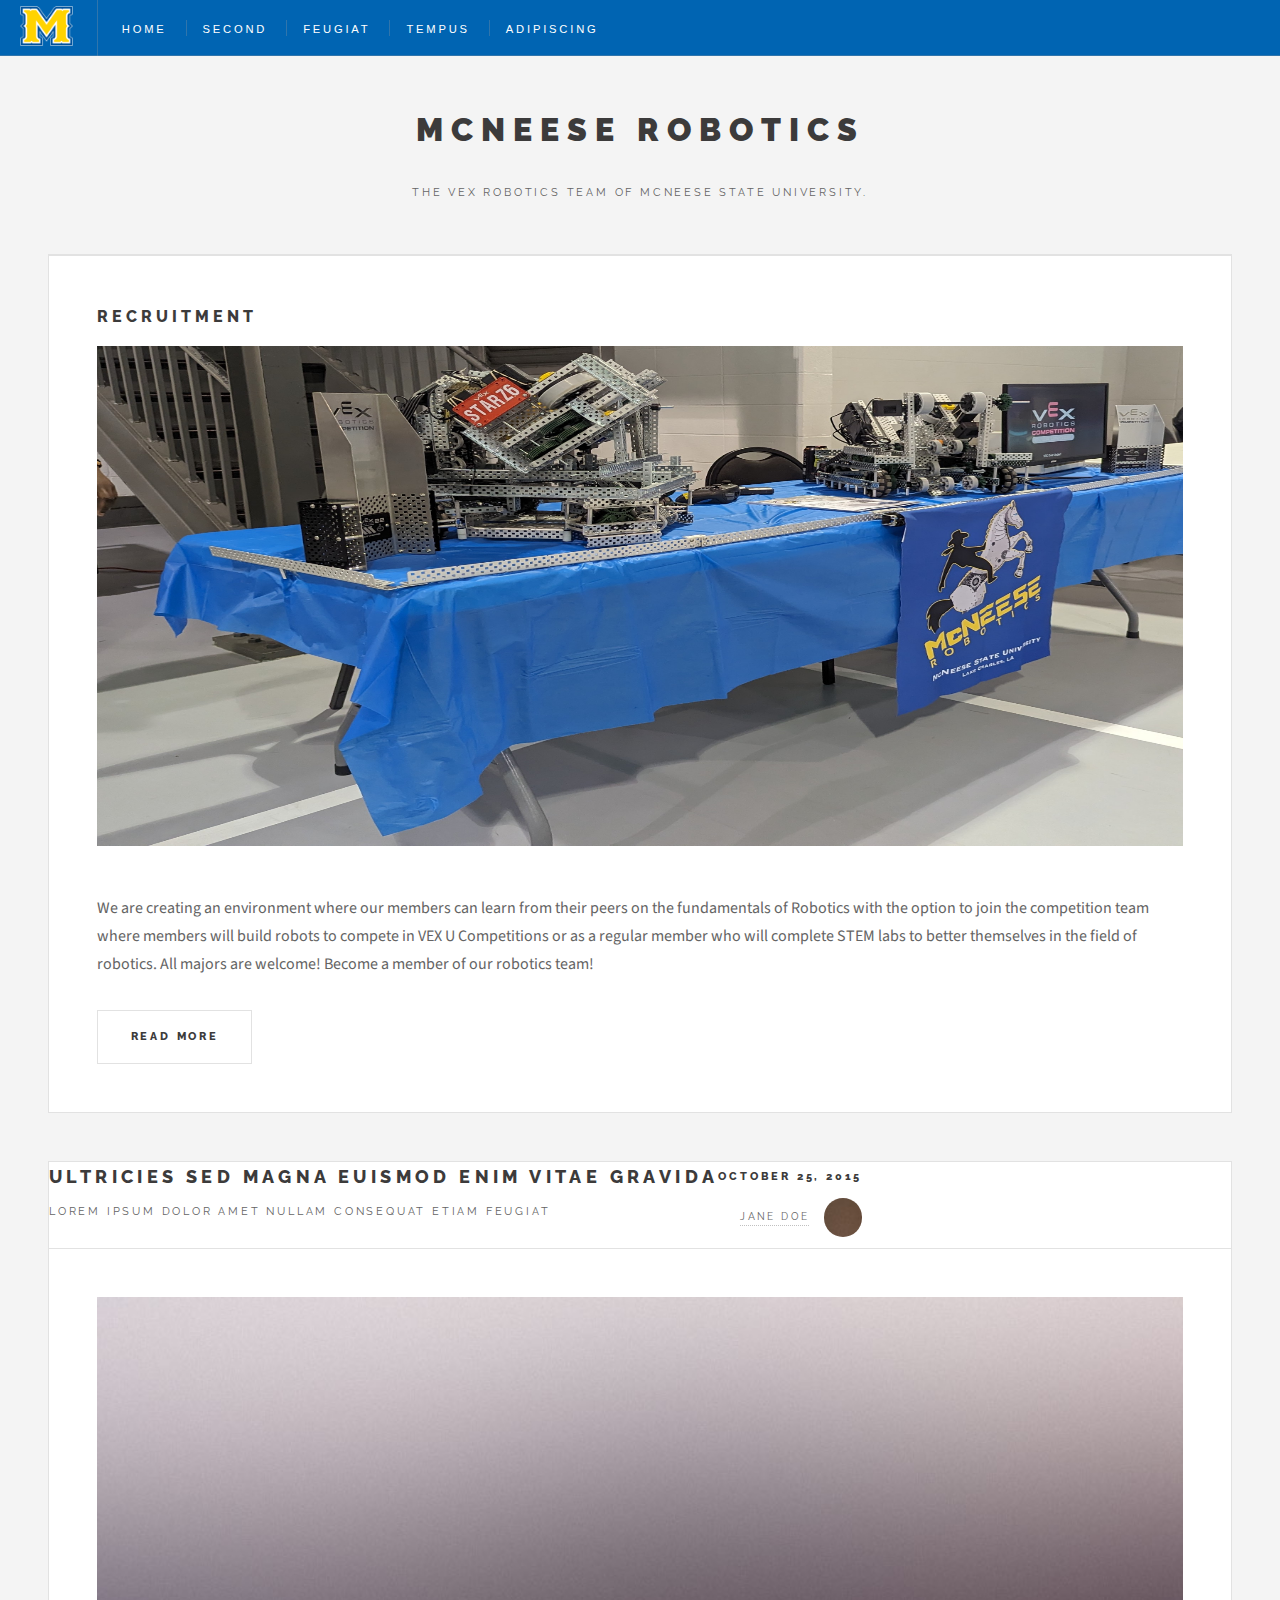
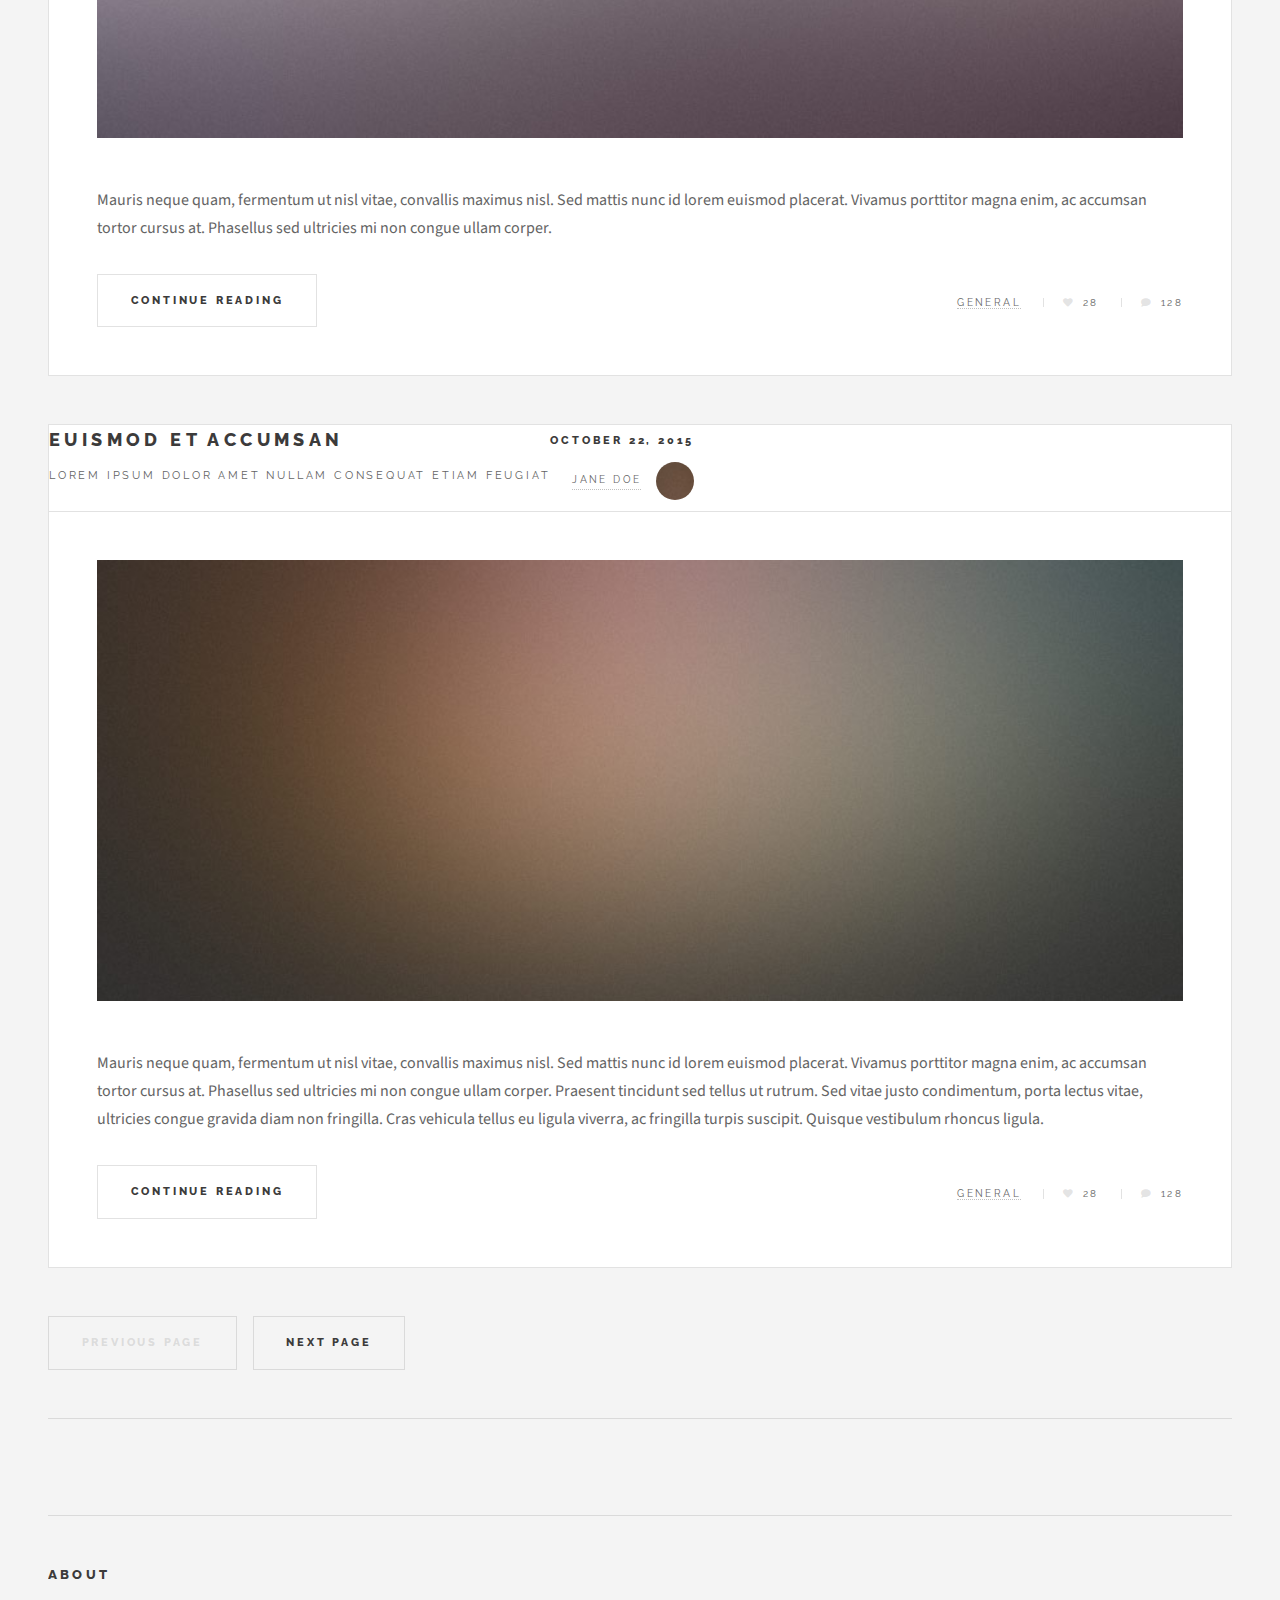
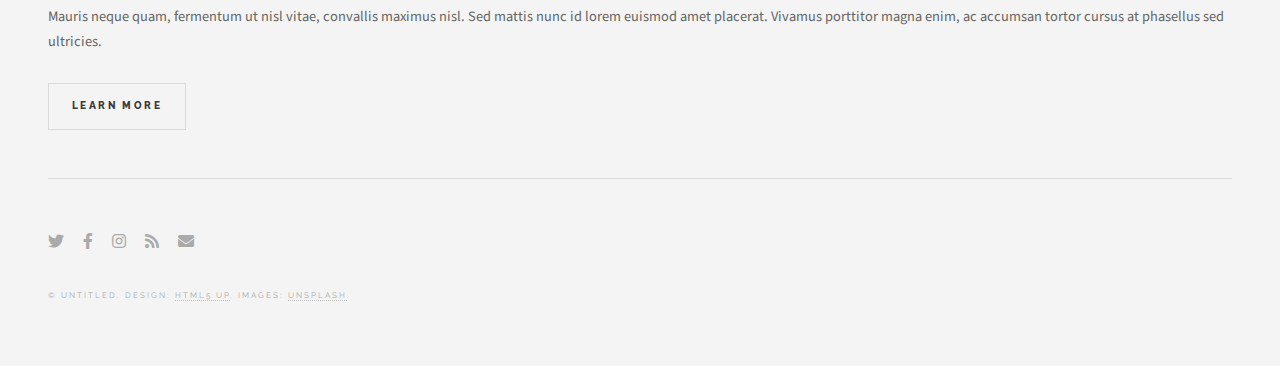
==== commit b2f5d702: "calendar function created" ====
--- a/index.html
+++ b/index.html
@@ -36,9 +36,9 @@
 										<input type="text" name="query" placeholder="Search" />
 									</form>
 								</li> -->
-								<li class="menu">
+								<!-- <li class="menu">
 									<a class="fa-bars" href="#menu">Menu</a>
-								</li>
+								</li> -->
 							</ul>
 						</nav>
 					</header>
@@ -102,7 +102,7 @@
 
 								</header>
 								<h1>Recruitment</h1>
-								<a href="single.html" class="image featured"><img src="resources/images/roboticsRecruitment.jpg" height="500px" weight="840px"alt="" /></a>
+								<a href="recruitment.html" class="image featured"><img src="resources/images/roboticsRecruitment.jpg" height="500px" weight="840px"alt="" /></a>
 								<p>We are creating an environment where our members can learn from their peers on the fundamentals of Robotics with
 									the option to join the competition team where
 									members will build robots to compete in VEX U Competitions
@@ -188,104 +188,12 @@
 								</header>
 							</section>
 
-						<!-- Mini Posts -->
-							<section>
-								<div class="mini-posts">
-
-									<!-- Mini Post -->
-										<article class="mini-post">
-											<header>
-												<h3><a href="single.html">Vitae sed condimentum</a></h3>
-												<time class="published" datetime="2015-10-20">October 20, 2015</time>
-												<a href="#" class="author"><img src="images/avatar.jpg" alt="" /></a>
-											</header>
-											<a href="single.html" class="image"><img src="images/pic04.jpg" alt="" /></a>
-										</article>
-
-									<!-- Mini Post -->
-										<article class="mini-post">
-											<header>
-												<h3><a href="single.html">Rutrum neque accumsan</a></h3>
-												<time class="published" datetime="2015-10-19">October 19, 2015</time>
-												<a href="#" class="author"><img src="images/avatar.jpg" alt="" /></a>
-											</header>
-											<a href="single.html" class="image"><img src="images/pic05.jpg" alt="" /></a>
-										</article>
-
-									<!-- Mini Post -->
-										<article class="mini-post">
-											<header>
-												<h3><a href="single.html">Odio congue mattis</a></h3>
-												<time class="published" datetime="2015-10-18">October 18, 2015</time>
-												<a href="#" class="author"><img src="images/avatar.jpg" alt="" /></a>
-											</header>
-											<a href="single.html" class="image"><img src="images/pic06.jpg" alt="" /></a>
-										</article>
-
-									<!-- Mini Post -->
-										<article class="mini-post">
-											<header>
-												<h3><a href="single.html">Enim nisl veroeros</a></h3>
-												<time class="published" datetime="2015-10-17">October 17, 2015</time>
-												<a href="#" class="author"><img src="images/avatar.jpg" alt="" /></a>
-											</header>
-											<a href="single.html" class="image"><img src="images/pic07.jpg" alt="" /></a>
-										</article>
-
-								</div>
-							</section>
-
-						<!-- Posts List -->
-							<section>
-								<ul class="posts">
-									<li>
-										<article>
-											<header>
-												<h3><a href="single.html">Lorem ipsum fermentum ut nisl vitae</a></h3>
-												<time class="published" datetime="2015-10-20">October 20, 2015</time>
-											</header>
-											<a href="single.html" class="image"><img src="images/pic08.jpg" alt="" /></a>
-										</article>
-									</li>
-									<li>
-										<article>
-											<header>
-												<h3><a href="single.html">Convallis maximus nisl mattis nunc id lorem</a></h3>
-												<time class="published" datetime="2015-10-15">October 15, 2015</time>
-											</header>
-											<a href="single.html" class="image"><img src="images/pic09.jpg" alt="" /></a>
-										</article>
-									</li>
-									<li>
-										<article>
-											<header>
-												<h3><a href="single.html">Euismod amet placerat vivamus porttitor</a></h3>
-												<time class="published" datetime="2015-10-10">October 10, 2015</time>
-											</header>
-											<a href="single.html" class="image"><img src="images/pic10.jpg" alt="" /></a>
-										</article>
-									</li>
-									<li>
-										<article>
-											<header>
-												<h3><a href="single.html">Magna enim accumsan tortor cursus ultricies</a></h3>
-												<time class="published" datetime="2015-10-08">October 8, 2015</time>
-											</header>
-											<a href="single.html" class="image"><img src="images/pic11.jpg" alt="" /></a>
-										</article>
-									</li>
-									<li>
-										<article>
-											<header>
-												<h3><a href="single.html">Congue ullam corper lorem ipsum dolor</a></h3>
-												<time class="published" datetime="2015-10-06">October 7, 2015</time>
-											</header>
-											<a href="single.html" class="image"><img src="images/pic12.jpg" alt="" /></a>
-										</article>
-									</li>
-								</ul>
-							</section>
-
+						<!-- Calendar -->
+						<section id="calendar">
+							
+
+						</section>
+						
 						<!-- About -->
 							<section class="blurb">
 								<h2>About</h2>
--- a/assets/css/main.css
+++ b/assets/css/main.css
@@ -7,17 +7,7 @@
 	Free for personal and commercial use under the CCA 3.0 license (html5up.net/license)
 */
 
-html, body, div, span, applet, object,
-iframe, h1, h2, h3, h4, h5, h6, p, blockquote,
-pre, a, abbr, acronym, address, big, cite,
-code, del, dfn, em, img, ins, kbd, q, s, samp,
-small, strike, strong, sub, sup, tt, var, b,
-u, i, center, dl, dt, dd, ol, ul, li, fieldset,
-form, label, legend, table, caption, tbody,
-tfoot, thead, tr, th, td, article, aside,
-canvas, details, embed, figure, figcaption,
-footer, header, hgroup, menu, nav, output, ruby,
-section, summary, time, mark, audio, video {
+*{
 	margin: 0;
 	padding: 0;
 	border: 0;
@@ -3357,9 +3347,9 @@
 /* Sidebar */
 
 	#sidebar {
-		margin-right: 3em;
-		min-width: 22em;
-		width: 22em;
+		margin-right: 2em;
+		min-width: 4em;
+		width: 15em;
 	}
 
 		#sidebar > * {
